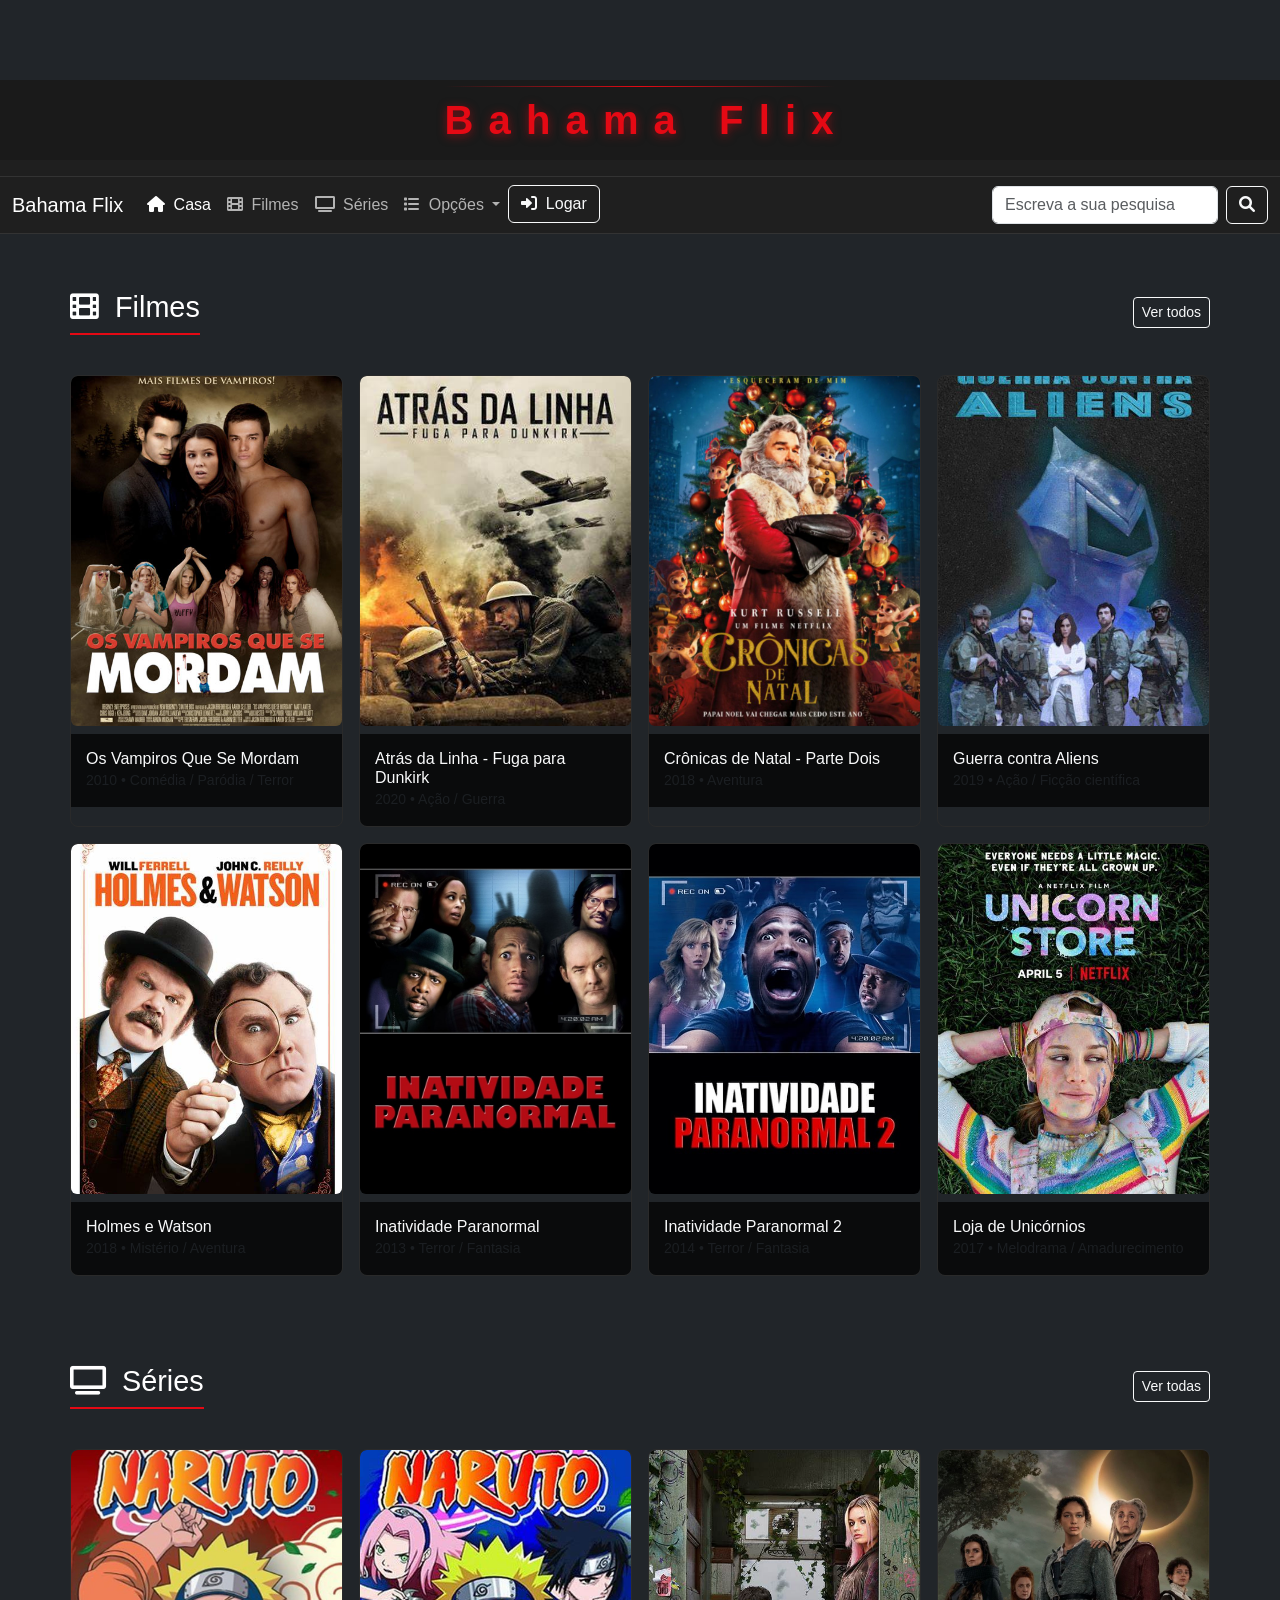
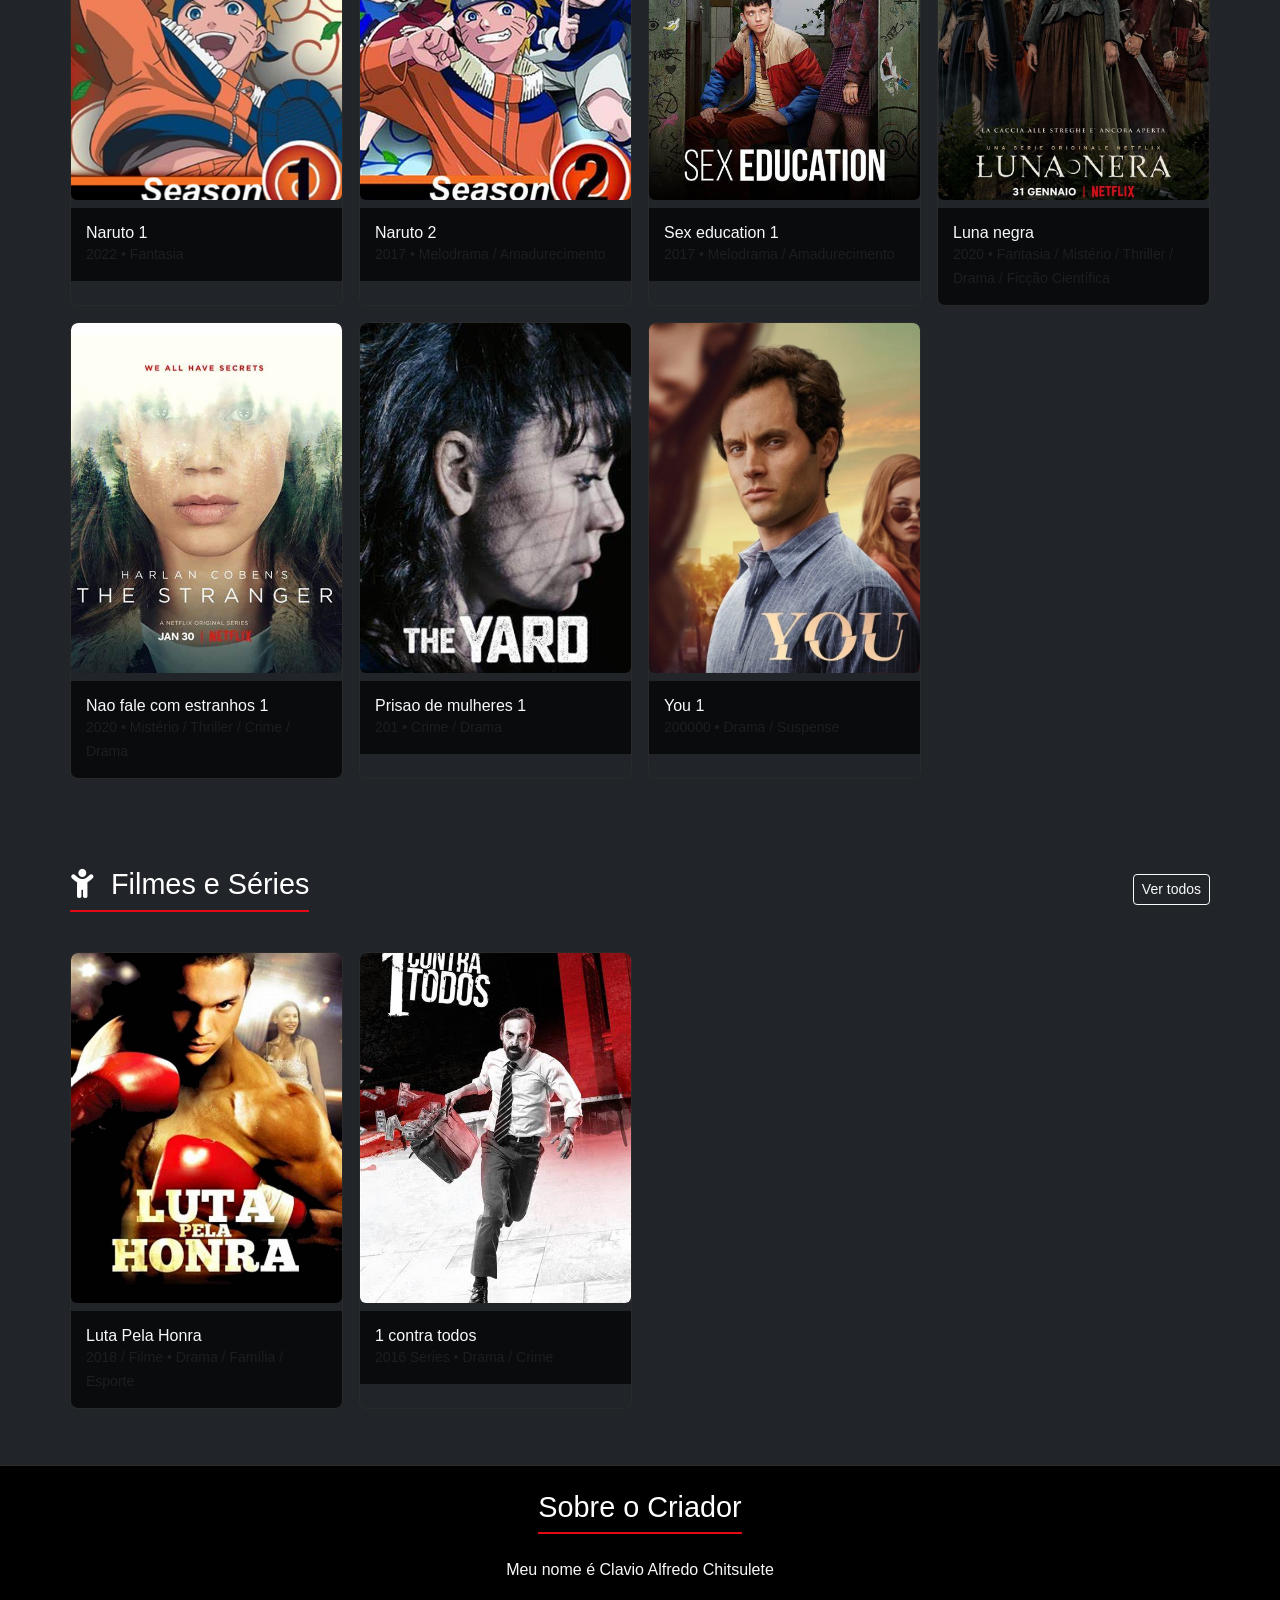
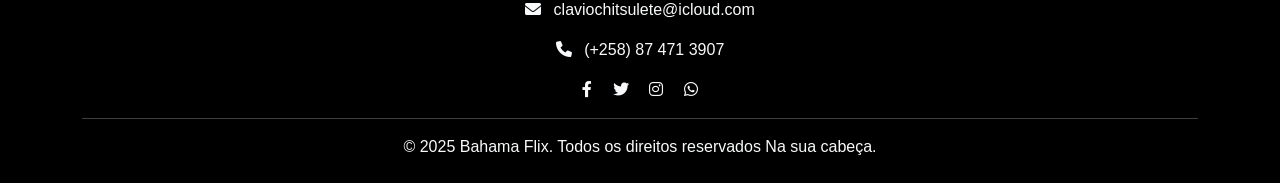
==== index.html @ 39967737 "Add files via upload" ====
<!DOCTYPE html>
<html lang="pt-br">
<head>
    <meta charset="UTF-8">
    <meta name="viewport" content="width=device-width, initial-scale=1.0">
    <meta name="description" content="Bahama Flix - Assista aos melhores filmes e séries">
    
    <!-- Otimização de carregamento -->
    <link rel="preconnect" href="https://cdn.jsdelivr.net">
    <link rel="preconnect" href="https://cdnjs.cloudflare.com">
    
    <link href="https://cdn.jsdelivr.net/npm/bootstrap@5.0.2/dist/css/bootstrap.min.css" rel="stylesheet" integrity="sha384-EVSTQN3/azprG1Anm3QDgpJLIm9Nao0Yz1ztcQTwFspd3yD65VohhpuuCOmLASjC" crossorigin="anonymous">
    <link rel="stylesheet" href="css/style.css">
    <title>Bahama Flix - Filmes e Séries</title>
    <link rel="stylesheet" href="https://cdnjs.cloudflare.com/ajax/libs/font-awesome/6.0.0-beta3/css/all.min.css">
</head>
<body class="bg-dark text-light">

    <header class="header-animated">
        <div class="container-fluid d-flex justify-content-center align-items-center py-3">
            <h1 class="logo-text m-0">
                <span class="logo-part">B</span>
                <span class="logo-part">a</span>
                <span class="logo-part">h</span>
                <span class="logo-part">a</span>
                <span class="logo-part">m</span>
                <span class="logo-part">a</span>
                <span class="logo-space"> </span>
                <span class="logo-part">F</span>
                <span class="logo-part">l</span>
                <span class="logo-part">i</span>
                <span class="logo-part">x</span>
            </h1>
        </div>
        <nav class="navbar navbar-expand-lg navbar-dark bg-secondary">
            <!-- Mantenha -->
        </nav>
    </header>

    <nav class="navbar navbar-expand-lg navbar-dark bg-secondary">
        <div class="container-fluid">
            <a class="navbar-brand" href="#">Bahama Flix</a>
            <button class="navbar-toggler" type="button" data-bs-toggle="collapse" data-bs-target="#navbarScroll" aria-controls="navbarScroll" aria-expanded="false" aria-label="Toggle navigation">
                <span class="navbar-toggler-icon"></span>
            </button>
            <div class="collapse navbar-collapse" id="navbarScroll">
                <ul class="navbar-nav me-auto my-2 my-lg-0 navbar-nav-scroll" style="--bs-scroll-height: 100px;">
                    <li class="nav-item"><a class="nav-link active" aria-current="page" href="#"><i class="fas fa-home me-1"></i> Casa</a></li>
                    <li class="nav-item"><a class="nav-link" href="#filmes"><i class="fas fa-film me-1"></i> Filmes</a></li>
                    <li class="nav-item"><a class="nav-link" href="#series"><i class="fas fa-tv me-1"></i> Séries</a></li>
                    <li class="nav-item dropdown">
                        <a class="nav-link dropdown-toggle" href="#" id="navbarScrollingDropdown" role="button" data-bs-toggle="dropdown" aria-expanded="false">
                            <i class="fas fa-list me-1"></i> Opções
                        </a>
                        <ul class="dropdown-menu dropdown-menu-dark" aria-labelledby="navbarScrollingDropdown">
                            <li><a class="dropdown-item" href="#"><i class="fas fa-laugh me-1"></i> Comédia</a></li>
                            <li><a class="dropdown-item" href="#"><i class="fas fa-fire me-1"></i> Ação</a></li>
                            <li><a class="dropdown-item" href="#desenho1"><i class="fas fa-child me-1"></i> Desenhos</a></li>
                            <li><a class="dropdown-item" href="#"><i class="fas fa-ghost me-1"></i> Terror</a></li>
                            <li><hr class="dropdown-divider"></li>
                            <li><a class="dropdown-item" href="avaliar.html"><i class="fas fa-star me-1"></i> Avaliar o Site</a></li> 
                            <li><a class="dropdown-item" href="Site de Jogos"><i class="fas fa-gamepad me-1"></i> Jogos</a></li>
                        </ul>
                    </li>
                    <li class="nav-item">
                        <button type="button" class="btn btn-outline-light" data-bs-toggle="modal" data-bs-target="#loginModal">
                            <i class="fas fa-sign-in-alt me-1"></i> Logar
                        </button>
                    </li>
                </ul>
                <form class="d-flex">
                    <input class="form-control me-2" type="search" placeholder="Escreva a sua pesquisa" aria-label="search">
                    <button class="btn btn-outline-light" type="submit"><i class="fas fa-search"></i></button>
                </form>
            </div>
        </div>
    </nav>

    <div class="container my-4" id="filmes">
        <div class="d-flex justify-content-between align-items-center mb-3">
            <h2 class="mb-0"><i class="fas fa-film me-2"></i> Filmes</h2>
            <a href="#" class="btn btn-sm btn-outline-light">Ver todos</a>
        </div>
        <div class="row g-3">
            <div class="col-6 col-md-4 col-lg-3">
                <div class="catalog-item h-100">
                    <a href="https://drive.google.com/file/d/1Dnjpj6aLcgU6-w1FFXTiJveDXSDQVtO0/view" class="d-block">
                        <img src="img/Os Vampiros Que Se Mordam.jpg" class="img-fluid rounded" alt="365 Dias 2" loading="lazy">
                        <div class="mt-2">
                            <h6 class="mb-0">Os Vampiros Que Se Mordam</h6>
                            <small class="text-muted">2010 • Comédia / Paródia / Terror</small>
                        </div>
                    </a>
                </div>
            </div>
            
            <div class="col-6 col-md-4 col-lg-3">
                <div class="catalog-item h-100">
                    <a href="https://drive.google.com/file/d/1-mM7KwX2907EehaNX6_bPgNoqVh5VLx4/view" class="d-block">
                        <img src="img/Atrás da Linha - Fuga para Dunkirk.jpg" class="img-fluid rounded" alt="Os Escravos de Satanás" loading="lazy">
                        <div class="mt-2">
                            <h6 class="mb-0">Atrás da Linha - Fuga para Dunkirk</h6>
                            <small class="text-muted">2020 • Ação / Guerra</small>
                        </div>
                    </a>
                </div>
            </div>

            <div class="col-6 col-md-4 col-lg-3">
                <div class="catalog-item h-100">
                    <a href="https://drive.google.com/file/d/1JxD99rMjJplFhi5Mpg5w2dn6_d5WdaPJ/view" class="d-block">
                        <img src="img/Crônicas de Natal - Parte Dois.jpg" class="img-fluid rounded" alt="Os Escravos de Satanás" loading="lazy">
                        <div class="mt-2">
                            <h6 class="mb-0">Crônicas de Natal - Parte Dois</h6>
                            <small class="text-muted">2018 • Aventura</small>
                        </div>
                    </a>
                </div>
            </div>

            <div class="col-6 col-md-4 col-lg-3">
                <div class="catalog-item h-100">
                    <a href="https://drive.google.com/file/d/1_86katFprYoAfZYW-ItYOQTmQ4fuJPR8/view" class="d-block">
                        <img src="img/Guerra contra Aliens.jpg" class="img-fluid rounded" alt="Os Escravos de Satanás" loading="lazy">
                        <div class="mt-2">
                            <h6 class="mb-0">Guerra contra Aliens</h6>
                            <small class="text-muted">2019 • Ação / Ficção científica</small>
                        </div>
                    </a>
                </div>
            </div>

            <div class="col-6 col-md-4 col-lg-3">
                <div class="catalog-item h-100">
                    <a href="https://drive.google.com/file/d/19XDCNlnz26pl6G_AGgVOy1Ap3t8fRF_R/view" class="d-block">
                        <img src="img/Holmes e Watson.jpg" class="img-fluid rounded" alt="Os Escravos de Satanás" loading="lazy">
                        <div class="mt-2">
                            <h6 class="mb-0">Holmes e Watson</h6>
                            <small class="text-muted">2018 • Mistério / Aventura</small>
                        </div>
                    </a>
                </div>
            </div>

            <div class="col-6 col-md-4 col-lg-3">
                <div class="catalog-item h-100">
                    <a href="https://drive.google.com/file/d/1kVrUqtm3_dKhDlRL2p8QPCvM0OaFd52k/view" class="d-block">
                        <img src="img/Inatividade Paranormal.jpg" class="img-fluid rounded" alt="Os Escravos de Satanás" loading="lazy">
                        <div class="mt-2">
                            <h6 class="mb-0">Inatividade Paranormal</h6>
                            <small class="text-muted">2013 • Terror / Fantasia</small>
                        </div>
                    </a>
                </div>
            </div>
            <div class="col-6 col-md-4 col-lg-3">
                <div class="catalog-item h-100">
                    <a href="https://drive.google.com/file/d/1kVrUqtm3_dKhDlRL2p8QPCvM0OaFd52k/view" class="d-block">
                        <img src="img/Inatividade Paranormal 2.jpg" class="img-fluid rounded" alt="Os Escravos de Satanás" loading="lazy">
                        <div class="mt-2">
                            <h6 class="mb-0">Inatividade Paranormal 2</h6>
                            <small class="text-muted">2014 • Terror / Fantasia</small>
                        </div>
                    </a>
                </div>
            </div>
            <div class="col-6 col-md-4 col-lg-3">
                <div class="catalog-item h-100">
                    <a href="https://drive.google.com/file/d/1yy7_2dY0GWHjbho31tWT3n5m9y_Kz1Ek/view" class="d-block">
                        <img src="img/Loja de Unicórnios.jpg" class="img-fluid rounded" alt="Os Escravos de Satanás" loading="lazy">
                        <div class="mt-2">
                            <h6 class="mb-0">Loja de Unicórnios</h6>
                            <small class="text-muted">2017 • Melodrama / Amadurecimento</small>
                        </div>
                    </a>
                </div>
            </div>
            <!-- Adicione os outros filmes seguindo o mesmo padrão -->
            
        </div>
    </div>   

    <div class="container my-4" id="series">
        <div class="d-flex justify-content-between align-items-center mb-3">
            <h2 class="mb-0"><i class="fas fa-tv me-2"></i> Séries</h2>
            <a href="#" class="btn btn-sm btn-outline-light">Ver todas</a>
        </div>
        <div class="row g-3">
            <div class="col-6 col-md-4 col-lg-3">
                <div class="catalog-item h-100">
                    <a href="https://drive.google.com/drive/folders/1t-xpcVR1vrKlcvfaDVMN6OO4S1pHQ--p" class="d-block">
                        <img src="img.SR/Naruto-1.jpg" class="img-fluid rounded" alt="Casa dos Dragões" loading="lazy">
                        <div class="mt-2">
                            <h6 class="mb-0">Naruto 1</h6>
                            <small class="text-muted">2022 • Fantasia</small>
                        </div>
                    </a>
                </div>
            </div>
            <div class="col-6 col-md-4 col-lg-3">
                <div class="catalog-item h-100">
                    <a href="https://drive.google.com/drive/mobile/folders/1NYrWQz2-kFzsbQPDdXCNM5ScLwxzGdQ2" class="d-block">
                        <img src="img.SR/Naruto 2.jpg" class="img-fluid rounded" alt="Os Escravos de Satanás" loading="lazy">
                        <div class="mt-2">
                            <h6 class="mb-0">Naruto 2</h6>
                            <small class="text-muted">2017 • Melodrama / Amadurecimento</small>
                        </div>
                    </a>
                </div>
            </div>
            <div class="col-6 col-md-4 col-lg-3">
                <div class="catalog-item h-100">
                    <a href="https://drive.google.com/drive/folders/1tp-_iAfZq9VOyfAlugjc_0aajMb9TKBf?usp=drive_link" class="d-block">
                        <img src="img.SR/Sex Educatio 1.jpg" class="img-fluid rounded" alt="Os Escravos de Satanás" loading="lazy">
                        <div class="mt-2">
                            <h6 class="mb-0">Sex education 1</h6>
                            <small class="text-muted">2017 • Melodrama / Amadurecimento</small>
                        </div>
                    </a>
                </div>
            </div>
            <div class="col-6 col-md-4 col-lg-3">
                <div class="catalog-item h-100">
                    <a href="https://drive.google.com/drive/folders/1tXWJ2tsI0TlhLp3ra7o0bEqnBRPDTDbB" class="d-block">
                        <img src="img.SR/Luna negra.jpg" class="img-fluid rounded" alt="Os Escravos de Satanás" loading="lazy">
                        <div class="mt-2">
                            <h6 class="mb-0">Luna negra</h6>
                            <small class="text-muted">2020 • Fantasia / Mistério / Thriller / Drama / Ficção Científica</small>
                        </div>
                    </a>
                </div>
            </div>
            <div class="col-6 col-md-4 col-lg-3">
                <div class="catalog-item h-100">
                    <a href="https://drive.google.com/drive/folders/1vlUoR8vFaVeMcmU-jDmvLv9eR8Pcokqq" class="d-block">
                        <img src="img.SR/Nao fale com estranhos.jpg" class="img-fluid rounded" alt="Os Escravos de Satanás" loading="lazy">
                        <div class="mt-2">
                            <h6 class="mb-0">Nao fale com estranhos 1</h6>
                            <small class="text-muted">2020 • Mistério / Thriller / Crime / Drama</small>
                        </div>
                    </a>
                </div>
            </div>
            <div class="col-6 col-md-4 col-lg-3">
                <div class="catalog-item h-100">
                    <a href="https://drive.google.com/drive/folders/1omaEEeamQh4X4Hb40PB8Fsx55qjUOjNk" class="d-block">
                        <img src="img.SR/Prisao de mulheres 1.jpg" class="img-fluid rounded" alt="Os Escravos de Satanás" loading="lazy">
                        <div class="mt-2">
                            <h6 class="mb-0">Prisao de mulheres 1</h6>
                            <small class="text-muted">201 • Crime / Drama</small>
                        </div>
                    </a>
                </div>
            </div>
            <div class="col-6 col-md-4 col-lg-3">
                <div class="catalog-item h-100">
                    <a href="https://drive.google.com/drive/folders/10uI-yew6Rf8SgzXfScbQuCIQHG4AY8Jt" class="d-block">
                        <img src="img.SR/You 1.jpg" class="img-fluid rounded" alt="Os Escravos de Satanás" loading="lazy">
                        <div class="mt-2">
                            <h6 class="mb-0">You 1</h6>
                            <small class="text-muted">200000 • Drama / Suspense</small>
                        </div>
                    </a>
                </div>
            </div>

            <!-- Adicione as outras séries seguindo o mesmo padrão -->
            
        </div>
    </div>

    <div class="container my-4" id="desenho1">
        <div class="d-flex justify-content-between align-items-center mb-3">
            <h2 class="mb-0"><i class="fas fa-child me-2"></i> Filmes e Séries</h2>
            <a href="#" class="btn btn-sm btn-outline-light">Ver todos</a>
        </div>
        <div class="row g-3">
            <div class="col-6 col-md-4 col-lg-3">
                <div class="catalog-item h-100">
                    <a href="https://drive.google.com/file/d/1EISeljssDaGpLnViyrYAC9W4E16DXlSp/view" class="d-block">
                        <img src="img/Luta Pela Honra.jpg" class="img-fluid rounded" alt="Divertida Mente 2" loading="lazy">
                        <div class="mt-2">
                            <h6 class="mb-0">Luta Pela Honra</h6>
                            <small class="text-muted">2018 / Filme • Drama / Família / Esporte</small>
                        </div>
                    </a>
                </div>
            </div>
            <div class="col-6 col-md-4 col-lg-3">
                <div class="catalog-item h-100">
                    <a href="https://drive.google.com/drive/folders/1rpHZUoyDYRWw5EWHGrYNYKaf-0EofqaB" class="d-block">
                        <img src="img.SR/1 contra todos.jpg" class="img-fluid rounded" alt="Os Escravos de Satanás" loading="lazy">
                        <div class="mt-2">
                            <h6 class="mb-0">1 contra todos</h6>
                            <small class="text-muted">2016 Séries • Drama / Crime</small>
                        </div>
                    </a>
                </div>
            </div>
            
            <!-- Adicione outros itens seguindo o mesmo padrão -->
            
        </div>
    </div>

    <!-- Modal de Login -->
    <div class="modal fade" id="loginModal" tabindex="-1" aria-labelledby="loginModalLabel" aria-hidden="true">
        <div class="modal-dialog">
            <div class="modal-content bg-dark text-light">
                <div class="modal-header border-secondary">
                    <h5 class="modal-title" id="loginModalLabel"><i class="fas fa-sign-in-alt me-2"></i> Login</h5>
                    <button type="button" class="btn-close btn-close-white" data-bs-dismiss="modal" aria-label="Close"></button>
                </div>
                <div class="modal-body">
                    <form>
                        <div class="mb-3">
                            <label for="username" class="form-label">Usuário</label>
                            <input type="text" class="form-control bg-secondary text-light" id="username" placeholder="Digite seu usuário" required>
                        </div>
                        <div class="mb-3">
                            <label for="password" class="form-label">Senha</label>
                            <input type="password" class="form-control bg-secondary text-light" id="password" placeholder="Digite sua senha" required>
                        </div>
                        <button type="submit" class="btn btn-primary w-100">Logar</button>
                    </form>
                </div>
            </div>
        </div>
    </div>

    <footer class="text-center py-4 bg-black mt-4">
        <div class="container">
            <h2>Sobre o Criador</h2>
            <p>Meu nome é Clavio Alfredo Chitsulete</p>
            <p><i class="fas fa-envelope me-2"></i> claviochitsulete@icloud.com</p>
            <p><i class="fas fa-phone me-2"></i> (+258) 87 471 3907</p>
            <div class="social-links mt-3">
                <a href="https://www.facebook.com/ranilde.paulo?mibextid=LQQJ4d" class="text-light me-3" target="_blank"><i class="fab fa-facebook-f"></i></a>
                <a href="https://twitter.com/seuperfil" class="text-light me-3" target="_blank"><i class="fab fa-twitter"></i></a>
                <a href="https://www.instagram.com/claviochitsulete?igsh=N2hvOWE0aWQyanht&utm_source=qr" class="text-light me-3" target="_blank"><i class="fab fa-instagram"></i></a>
                <a href="https://wa.me/258847044630" class="text-light" target="_blank"><i class="fab fa-whatsapp"></i></a>
            </div>
            <hr class="my-3 bg-secondary">
            <p class="mb-0">&copy; 2025 Bahama Flix. Todos os direitos reservados Na sua cabeça.</p>
        </div>
    </footer>

    <script src="https://cdn.jsdelivr.net/npm/bootstrap@5.0.2/dist/js/bootstrap.bundle.min.js" integrity="sha384-MrcW6ZMFYlzcLA8Nl+NtUVF0sA7MsXsP1UyJoMp4YLEuNSfAP+JcXn/tWtIaxVXM" crossorigin="anonymous"></script>
</body>
</html>
---- css/style.css ----
/* ===== RESET E CONFIGURAÇÕES GERAIS ===== */
* {
  margin: 0;
  padding: 0;
  box-sizing: border-box;
}

body {
  font-family: 'Arial', sans-serif;
  background-color: #121212;
  color: #fff;
  padding-top: 80px;
}

/* Estilo do header */
.header-animated {
  background-color: #1a1a1a;
  position: relative;
  overflow: hidden;
}

.logo-text {
  font-size: 2.5rem;
  font-weight: 700;
  color: #e50914;
  text-shadow: 0 2px 10px rgba(229, 9, 20, 0.5);
  letter-spacing: 2px;
  position: relative;
}

/* Efeito de animação nas letras */
.logo-part {
  display: inline-block;
  position: relative;
  animation: bounce 0.8s ease infinite alternate;
}

/* Delay diferente para cada letra */
.logo-part:nth-child(1) { animation-delay: 0.1s; }
.logo-part:nth-child(2) { animation-delay: 0.2s; }
.logo-part:nth-child(3) { animation-delay: 0.3s; }
.logo-part:nth-child(4) { animation-delay: 0.4s; }
.logo-part:nth-child(5) { animation-delay: 0.5s; }
.logo-part:nth-child(6) { animation-delay: 0.6s; }
.logo-part:nth-child(8) { animation-delay: 0.1s; }
.logo-part:nth-child(9) { animation-delay: 0.2s; }
.logo-part:nth-child(10) { animation-delay: 0.3s; }
.logo-part:nth-child(11) { animation-delay: 0.4s; }

.logo-space {
  display: inline-block;
  width: 15px;
}

/* Animação de bounce */
@keyframes bounce {
  0% { transform: translateY(0); }
  100% { transform: translateY(-10px); }
}

/* Efeito de brilho sutil */
.logo-text::after {
  content: '';
  position: absolute;
  top: -10px;
  left: 0;
  right: 0;
  height: 1px;
  background: linear-gradient(90deg, transparent, #e50914, transparent);
  animation: shine 3s ease-in-out infinite;
}

@keyframes shine {
  0% { opacity: 0.3; width: 0; }
  50% { opacity: 0.8; width: 100%; }
  100% { opacity: 0.3; width: 0; right: 0; left: auto; }
}

/* Adicione delays para cada letra conforme necessário */

/* ===== NAVEGAÇÃO ===== */
.navbar-dark.bg-secondary {
  background-color: #1f1f1f !important;
  border-bottom: 1px solid #333;
}

.nav-link {
  color: #b3b3b3 !important;
  transition: all 0.3s ease;
}

.nav-link:hover, .nav-link.active {
  color: #fff !important;
}

.nav-link i {
  margin-right: 0.5rem;
}

.dropdown-menu-dark {
  background-color: #252525 !important;
  border: 1px solid #333;
}

.dropdown-item {
  color: #b3b3b3 !important;
  transition: all 0.3s ease;
}

.dropdown-item:hover {
  background-color: #333 !important;
  color: #fff !important;
}

/* ===== CATÁLOGO DE FILMES ===== */
.container.my-4 {
  padding: 2rem 0;
}

h2 {
  color: #fff;
  font-size: 1.8rem;
  margin-bottom: 1.5rem;
  padding-bottom: 0.5rem;
  border-bottom: 2px solid #e50914;
  display: inline-block;
}

.row.g-3 {
  margin-top: 1.5rem;
}

/* ESTILOS PARA ITENS CLICÁVEIS */
.catalog-item {
  position: relative;
  overflow: hidden;
  border-radius: 8px;
  transition: all 0.3s ease;
  height: 100%;
  border: 1px solid #2a2a2a;
}

.catalog-item a {
  display: block;
  height: 100%;
  text-decoration: none;
  color: inherit;
}

.catalog-item img {
  width: 100%;
  height: 350px;
  object-fit: cover;
  border-radius: 8px 8px 0 0;
  transition: all 0.3s ease;
}

.catalog-item .mt-2 {
  padding: 15px;
  background: rgba(0, 0, 0, 0.7);
}

/* EFEITOS DE HOVER */
.catalog-item:hover {
  transform: translateY(-5px);
  box-shadow: 0 10px 20px rgba(0, 0, 0, 0.3);
  border-color: #e50914;
}

.catalog-item:hover img {
  transform: scale(1.05);
}

/* ===== MODAL DE LOGIN ===== */
.modal-content.bg-dark {
  background-color: #1a1a1a !important;
  border: 1px solid #333;
}

.modal-header {
  border-bottom: 1px solid #333;
}

.btn-close-white {
  filter: invert(1);
}

/* ===== RODAPÉ ===== */
footer {
  background-color: #0d0d0d;
  border-top: 1px solid #2a2a2a;
}

.social-links a {
  color: #b3b3b3;
  transition: all 0.3s ease;
}

.social-links a:hover {
  color: #e50914;
  transform: translateY(-3px);
}

/* ===== RESPONSIVIDADE ===== */
@media (max-width: 768px) {
  .logo-text {
      font-size: 1.8rem;
  }
  
  .catalog-item img {
      height: 300px;
  }
}

@media (max-width: 576px) {
  .logo-text {
      font-size: 1.5rem;
  }
  
  body {
      padding-top: 70px;
  }
}
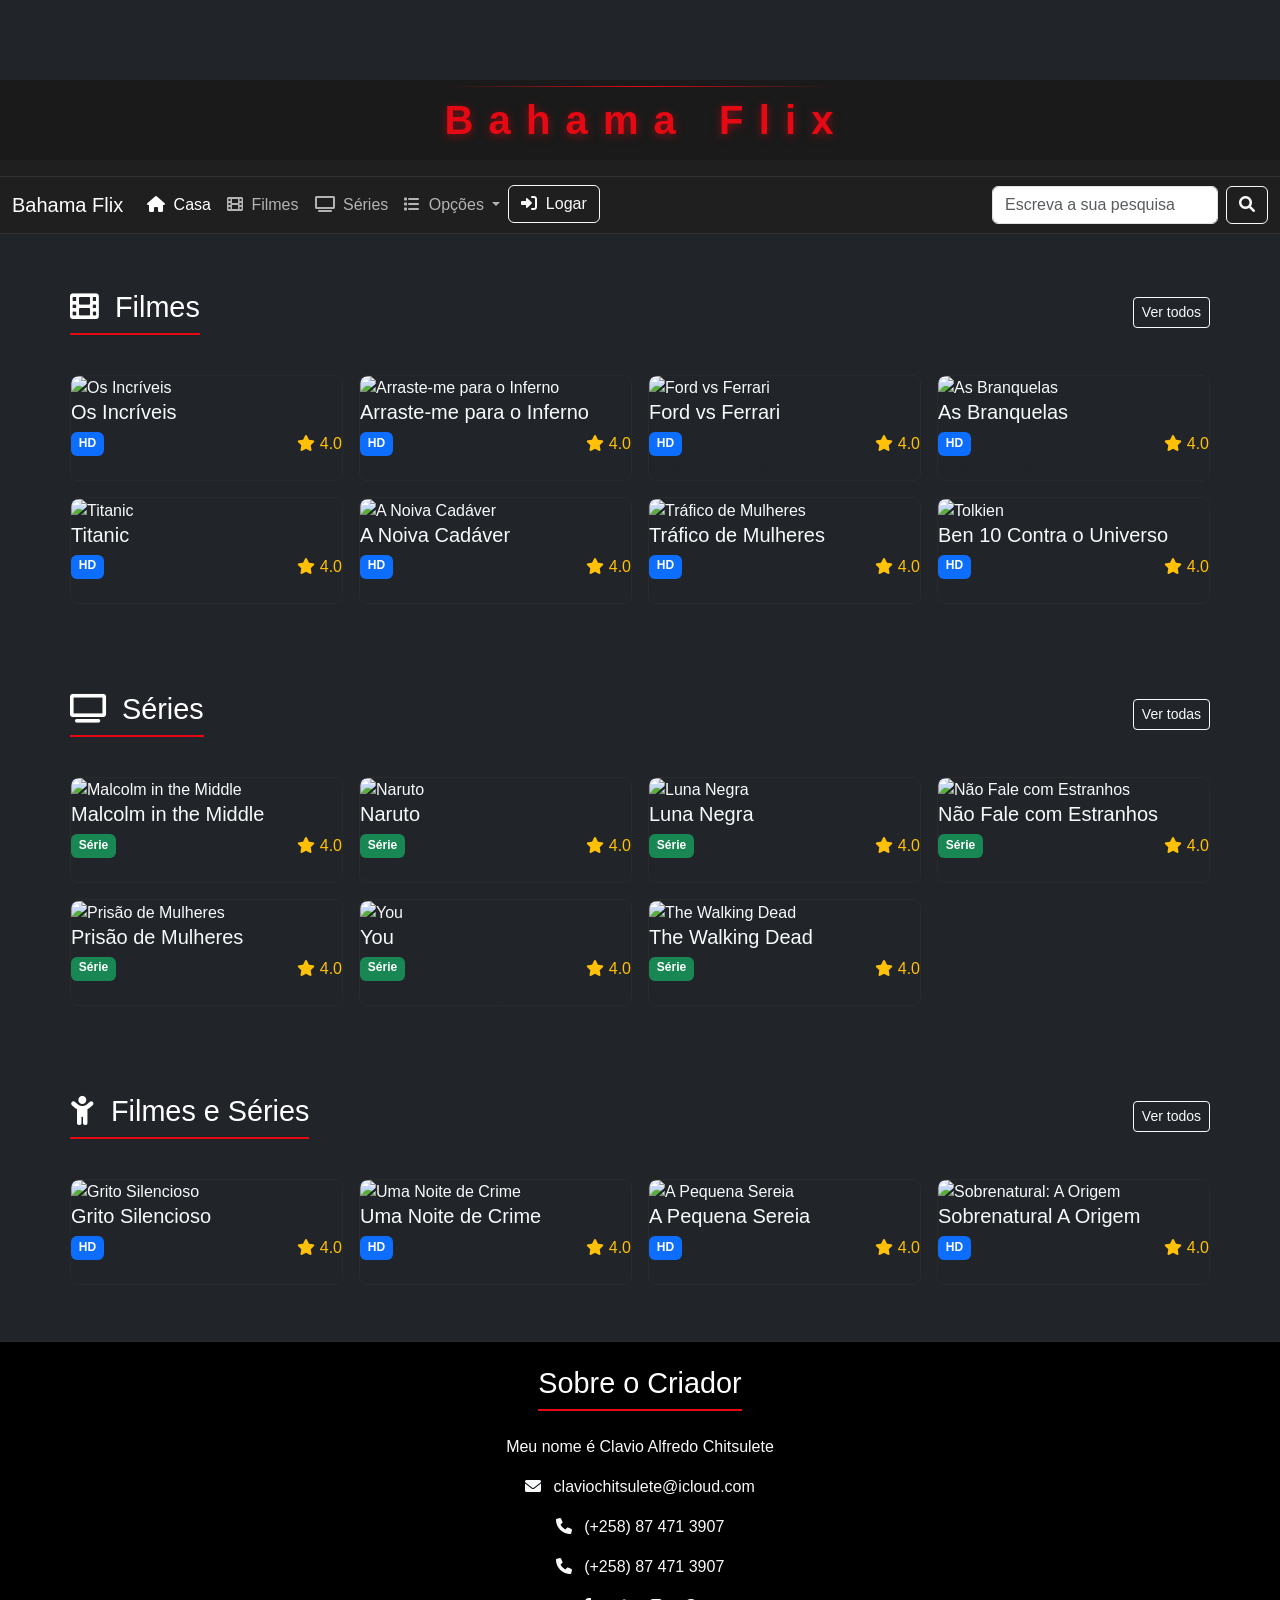
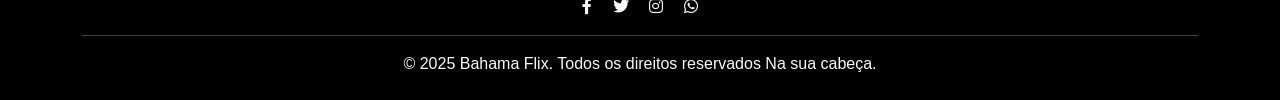
==== commit 084ab58e: "Update index.html Alterar os filmes e series" ====
--- a/index.html
+++ b/index.html
@@ -4,11 +4,9 @@
     <meta charset="UTF-8">
     <meta name="viewport" content="width=device-width, initial-scale=1.0">
     <meta name="description" content="Bahama Flix - Assista aos melhores filmes e séries">
-    
-    <!-- Otimização de carregamento -->
+    <!-- Header Animado -->
     <link rel="preconnect" href="https://cdn.jsdelivr.net">
     <link rel="preconnect" href="https://cdnjs.cloudflare.com">
-    
     <link href="https://cdn.jsdelivr.net/npm/bootstrap@5.0.2/dist/css/bootstrap.min.css" rel="stylesheet" integrity="sha384-EVSTQN3/azprG1Anm3QDgpJLIm9Nao0Yz1ztcQTwFspd3yD65VohhpuuCOmLASjC" crossorigin="anonymous">
     <link rel="stylesheet" href="css/style.css">
     <title>Bahama Flix - Filmes e Séries</title>
@@ -84,97 +82,131 @@
         <div class="row g-3">
             <div class="col-6 col-md-4 col-lg-3">
                 <div class="catalog-item h-100">
-                    <a href="https://drive.google.com/file/d/1Dnjpj6aLcgU6-w1FFXTiJveDXSDQVtO0/view" class="d-block">
-                        <img src="img/Os Vampiros Que Se Mordam.jpg" class="img-fluid rounded" alt="365 Dias 2" loading="lazy">
-                        <div class="mt-2">
-                            <h6 class="mb-0">Os Vampiros Que Se Mordam</h6>
-                            <small class="text-muted">2010 • Comédia / Paródia / Terror</small>
-                        </div>
-                    </a>
-                </div>
-            </div>
-            
-            <div class="col-6 col-md-4 col-lg-3">
-                <div class="catalog-item h-100">
-                    <a href="https://drive.google.com/file/d/1-mM7KwX2907EehaNX6_bPgNoqVh5VLx4/view" class="d-block">
-                        <img src="img/Atrás da Linha - Fuga para Dunkirk.jpg" class="img-fluid rounded" alt="Os Escravos de Satanás" loading="lazy">
-                        <div class="mt-2">
-                            <h6 class="mb-0">Atrás da Linha - Fuga para Dunkirk</h6>
-                            <small class="text-muted">2020 • Ação / Guerra</small>
-                        </div>
-                    </a>
-                </div>
-            </div>
-
-            <div class="col-6 col-md-4 col-lg-3">
-                <div class="catalog-item h-100">
-                    <a href="https://drive.google.com/file/d/1JxD99rMjJplFhi5Mpg5w2dn6_d5WdaPJ/view" class="d-block">
-                        <img src="img/Crônicas de Natal - Parte Dois.jpg" class="img-fluid rounded" alt="Os Escravos de Satanás" loading="lazy">
-                        <div class="mt-2">
-                            <h6 class="mb-0">Crônicas de Natal - Parte Dois</h6>
-                            <small class="text-muted">2018 • Aventura</small>
-                        </div>
-                    </a>
-                </div>
-            </div>
-
-            <div class="col-6 col-md-4 col-lg-3">
-                <div class="catalog-item h-100">
-                    <a href="https://drive.google.com/file/d/1_86katFprYoAfZYW-ItYOQTmQ4fuJPR8/view" class="d-block">
-                        <img src="img/Guerra contra Aliens.jpg" class="img-fluid rounded" alt="Os Escravos de Satanás" loading="lazy">
-                        <div class="mt-2">
-                            <h6 class="mb-0">Guerra contra Aliens</h6>
-                            <small class="text-muted">2019 • Ação / Ficção científica</small>
-                        </div>
-                    </a>
-                </div>
-            </div>
-
-            <div class="col-6 col-md-4 col-lg-3">
-                <div class="catalog-item h-100">
-                    <a href="https://drive.google.com/file/d/19XDCNlnz26pl6G_AGgVOy1Ap3t8fRF_R/view" class="d-block">
-                        <img src="img/Holmes e Watson.jpg" class="img-fluid rounded" alt="Os Escravos de Satanás" loading="lazy">
-                        <div class="mt-2">
-                            <h6 class="mb-0">Holmes e Watson</h6>
-                            <small class="text-muted">2018 • Mistério / Aventura</small>
-                        </div>
-                    </a>
-                </div>
-            </div>
-
-            <div class="col-6 col-md-4 col-lg-3">
-                <div class="catalog-item h-100">
-                    <a href="https://drive.google.com/file/d/1kVrUqtm3_dKhDlRL2p8QPCvM0OaFd52k/view" class="d-block">
-                        <img src="img/Inatividade Paranormal.jpg" class="img-fluid rounded" alt="Os Escravos de Satanás" loading="lazy">
-                        <div class="mt-2">
-                            <h6 class="mb-0">Inatividade Paranormal</h6>
-                            <small class="text-muted">2013 • Terror / Fantasia</small>
-                        </div>
-                    </a>
-                </div>
-            </div>
-            <div class="col-6 col-md-4 col-lg-3">
-                <div class="catalog-item h-100">
-                    <a href="https://drive.google.com/file/d/1kVrUqtm3_dKhDlRL2p8QPCvM0OaFd52k/view" class="d-block">
-                        <img src="img/Inatividade Paranormal 2.jpg" class="img-fluid rounded" alt="Os Escravos de Satanás" loading="lazy">
-                        <div class="mt-2">
-                            <h6 class="mb-0">Inatividade Paranormal 2</h6>
-                            <small class="text-muted">2014 • Terror / Fantasia</small>
-                        </div>
-                    </a>
-                </div>
-            </div>
-            <div class="col-6 col-md-4 col-lg-3">
-                <div class="catalog-item h-100">
-                    <a href="https://drive.google.com/file/d/1yy7_2dY0GWHjbho31tWT3n5m9y_Kz1Ek/view" class="d-block">
-                        <img src="img/Loja de Unicórnios.jpg" class="img-fluid rounded" alt="Os Escravos de Satanás" loading="lazy">
-                        <div class="mt-2">
-                            <h6 class="mb-0">Loja de Unicórnios</h6>
-                            <small class="text-muted">2017 • Melodrama / Amadurecimento</small>
-                        </div>
-                    </a>
-                </div>
-            </div>
+                    <a href="https://drive.google.com/file/d/13NKsZNAE_IECSMpYK_fU8X9D2wwaP36X/view" class="d-block">
+                        <img src="FT.F/Os Incríveis.jpg" class="img-fluid" alt="Os Incríveis" loading="lazy">
+                        <div class="info-box">
+                            <h5>Os Incríveis</h5>
+                            <div class="d-flex justify-content-between">
+                                <span class="badge bg-primary">HD</span>
+                                <span class="text-warning"><i class="fas fa-star"></i> 4.0</span>
+                            </div>
+                            <small class="text-muted">2004 • Animação</small>
+                        </div>
+                    </a>
+                </div>
+            </div>
+            
+            <div class="col-6 col-md-4 col-lg-3">
+                <div class="catalog-item h-100">
+                    <a href="https://drive.google.com/file/d/12Ahs_1HWZXiP9tcvLKH9uebWdzKOOxNe/view" class="d-block">
+                        <img src="FT.F/Arraste-me para o Inferno.jpg" class="img-fluid" alt="Arraste-me para o Inferno" loading="lazy">
+                        <div class="info-box">
+                            <h5>Arraste-me para o Inferno</h5>
+                            <div class="d-flex justify-content-between">
+                                <span class="badge bg-primary">HD</span>
+                                <span class="text-warning"><i class="fas fa-star"></i> 4.0</span>
+                            </div>
+                            <small class="text-muted">2009 • Terror</small>
+                        </div>
+                    </a>
+                </div>
+            </div>
+
+            <div class="col-6 col-md-4 col-lg-3">
+                <div class="catalog-item h-100">
+                    <a href="https://drive.google.com/file/d/1gLNoxTlogIWtC05iNF9z-tczf3Udmr6e/view" class="d-block">
+                        <img src="FT.F/Ford vs Ferrari.jpg" class="img-fluid" alt="Ford vs Ferrari" loading="lazy">
+                        <div class="info-box">
+                            <h5>Ford vs Ferrari</h5>
+                            <div class="d-flex justify-content-between">
+                                <span class="badge bg-primary">HD</span>
+                                <span class="text-warning"><i class="fas fa-star"></i> 4.0</span>
+                            </div>
+                            <small class="text-muted">2019 • Ação/Drama</small>
+                        </div>
+                    </a>
+                </div>
+            </div>
+
+            <div class="col-6 col-md-4 col-lg-3">
+                <div class="catalog-item h-100">
+                    <a href="https://drive.google.com/file/d/1QxqfeBpl2VVG5X1uFjz8_nkemLF7BjTn/view" class="d-block">
+                        <img src="FT.F/As Branquelas.jpg" class="img-fluid" alt="As Branquelas" loading="lazy">
+                        <div class="info-box">
+                            <h5>As Branquelas</h5>
+                            <div class="d-flex justify-content-between">
+                                <span class="badge bg-primary">HD</span>
+                                <span class="text-warning"><i class="fas fa-star"></i> 4.0</span>
+                            </div>
+                            <small class="text-muted">2004 • Comédia</small>
+                        </div>
+                    </a>
+                </div>
+            </div>
+
+            <div class="col-6 col-md-4 col-lg-3">
+                <div class="catalog-item h-100">
+                    <a href="https://drive.google.com/file/d/1feS3dUlH4f0AqMV5hOOO5GOIRVujchTo/view" class="d-block">
+                        <img src="FT.F/Titanic.jpg" class="img-fluid" alt="Titanic" loading="lazy">
+                        <div class="info-box">
+                            <h5>Titanic</h5>
+                            <div class="d-flex justify-content-between">
+                                <span class="badge bg-primary">HD</span>
+                                <span class="text-warning"><i class="fas fa-star"></i> 4.0</span>
+                            </div>
+                            <small class="text-muted">1997 • Drama/Romance</small>
+                        </div>
+                    </a>
+                </div>
+            </div>
+
+            <div class="col-6 col-md-4 col-lg-3">
+                <div class="catalog-item h-100">
+                    <a href="https://drive.google.com/file/d/1aLsS3i4MHxV3jvkCgLr2bHDB03RRYoFC/view" class="d-block">
+                        <img src="FT.F/A Noiva Cadáver.jpg" class="img-fluid" alt="A Noiva Cadáver" loading="lazy">
+                        <div class="info-box">
+                            <h5>A Noiva Cadáver</h5>
+                            <div class="d-flex justify-content-between">
+                                <span class="badge bg-primary">HD</span>
+                                <span class="text-warning"><i class="fas fa-star"></i> 4.0</span>
+                            </div>
+                            <small class="text-muted">2005 • Animação/Fantasia</small>
+                        </div>
+                    </a>
+                </div>
+            </div>
+            
+            <div class="col-6 col-md-4 col-lg-3">
+                <div class="catalog-item h-100">
+                    <a href="https://drive.google.com/file/d/1v2QM61w6TrcTiVQpArKp1HQeQHrIGeTD/view" class="d-block">
+                        <img src="FT.F/Tráfico de Mulheres.jpg" class="img-fluid" alt="Tráfico de Mulheres" loading="lazy">
+                        <div class="info-box">
+                            <h5>Tráfico de Mulheres</h5>
+                            <div class="d-flex justify-content-between">
+                                <span class="badge bg-primary">HD</span>
+                                <span class="text-warning"><i class="fas fa-star"></i> 4.0</span>
+                            </div>
+                            <small class="text-muted"> • Drama/Suspense</small>
+                        </div>
+                    </a>
+                </div>
+            </div>
+
+   <div class="col-6 col-md-4 col-lg-3">
+    <div class="catalog-item h-100">
+        <a href="https://drive.google.com/file/d/1-HiLfbxG1StS8MPkqXDUYeUSCBOgUeW0/view" class="d-block">
+            <img src="FT.F/Ben 10 Contra o Universo - O Filme.jpg" class="img-fluid" alt="Tolkien" loading="lazy">
+            <div class="info-box">
+                <h5>Ben 10 Contra o Universo</h5>
+                <div class="d-flex justify-content-between">
+                    <span class="badge bg-primary">HD</span>
+                    <span class="text-warning"><i class="fas fa-star"></i> 4.0</span>
+                </div>
+                <small class="text-muted">2019 • Biografia/Drama</small>
+            </div>
+        </a>
+    </div>
+</div>
             <!-- Adicione os outros filmes seguindo o mesmo padrão -->
             
         </div>
@@ -188,81 +220,115 @@
         <div class="row g-3">
             <div class="col-6 col-md-4 col-lg-3">
                 <div class="catalog-item h-100">
-                    <a href="https://drive.google.com/drive/folders/1t-xpcVR1vrKlcvfaDVMN6OO4S1pHQ--p" class="d-block">
-                        <img src="img.SR/Naruto-1.jpg" class="img-fluid rounded" alt="Casa dos Dragões" loading="lazy">
-                        <div class="mt-2">
-                            <h6 class="mb-0">Naruto 1</h6>
-                            <small class="text-muted">2022 • Fantasia</small>
-                        </div>
-                    </a>
-                </div>
-            </div>
-            <div class="col-6 col-md-4 col-lg-3">
-                <div class="catalog-item h-100">
-                    <a href="https://drive.google.com/drive/mobile/folders/1NYrWQz2-kFzsbQPDdXCNM5ScLwxzGdQ2" class="d-block">
-                        <img src="img.SR/Naruto 2.jpg" class="img-fluid rounded" alt="Os Escravos de Satanás" loading="lazy">
-                        <div class="mt-2">
-                            <h6 class="mb-0">Naruto 2</h6>
-                            <small class="text-muted">2017 • Melodrama / Amadurecimento</small>
-                        </div>
-                    </a>
-                </div>
-            </div>
-            <div class="col-6 col-md-4 col-lg-3">
-                <div class="catalog-item h-100">
-                    <a href="https://drive.google.com/drive/folders/1tp-_iAfZq9VOyfAlugjc_0aajMb9TKBf?usp=drive_link" class="d-block">
-                        <img src="img.SR/Sex Educatio 1.jpg" class="img-fluid rounded" alt="Os Escravos de Satanás" loading="lazy">
-                        <div class="mt-2">
-                            <h6 class="mb-0">Sex education 1</h6>
-                            <small class="text-muted">2017 • Melodrama / Amadurecimento</small>
-                        </div>
-                    </a>
-                </div>
-            </div>
-            <div class="col-6 col-md-4 col-lg-3">
-                <div class="catalog-item h-100">
-                    <a href="https://drive.google.com/drive/folders/1tXWJ2tsI0TlhLp3ra7o0bEqnBRPDTDbB" class="d-block">
-                        <img src="img.SR/Luna negra.jpg" class="img-fluid rounded" alt="Os Escravos de Satanás" loading="lazy">
-                        <div class="mt-2">
-                            <h6 class="mb-0">Luna negra</h6>
-                            <small class="text-muted">2020 • Fantasia / Mistério / Thriller / Drama / Ficção Científica</small>
-                        </div>
-                    </a>
-                </div>
-            </div>
-            <div class="col-6 col-md-4 col-lg-3">
-                <div class="catalog-item h-100">
-                    <a href="https://drive.google.com/drive/folders/1vlUoR8vFaVeMcmU-jDmvLv9eR8Pcokqq" class="d-block">
-                        <img src="img.SR/Nao fale com estranhos.jpg" class="img-fluid rounded" alt="Os Escravos de Satanás" loading="lazy">
-                        <div class="mt-2">
-                            <h6 class="mb-0">Nao fale com estranhos 1</h6>
-                            <small class="text-muted">2020 • Mistério / Thriller / Crime / Drama</small>
-                        </div>
-                    </a>
-                </div>
-            </div>
-            <div class="col-6 col-md-4 col-lg-3">
-                <div class="catalog-item h-100">
-                    <a href="https://drive.google.com/drive/folders/1omaEEeamQh4X4Hb40PB8Fsx55qjUOjNk" class="d-block">
-                        <img src="img.SR/Prisao de mulheres 1.jpg" class="img-fluid rounded" alt="Os Escravos de Satanás" loading="lazy">
-                        <div class="mt-2">
-                            <h6 class="mb-0">Prisao de mulheres 1</h6>
-                            <small class="text-muted">201 • Crime / Drama</small>
-                        </div>
-                    </a>
-                </div>
-            </div>
-            <div class="col-6 col-md-4 col-lg-3">
-                <div class="catalog-item h-100">
-                    <a href="https://drive.google.com/drive/folders/10uI-yew6Rf8SgzXfScbQuCIQHG4AY8Jt" class="d-block">
-                        <img src="img.SR/You 1.jpg" class="img-fluid rounded" alt="Os Escravos de Satanás" loading="lazy">
-                        <div class="mt-2">
-                            <h6 class="mb-0">You 1</h6>
-                            <small class="text-muted">200000 • Drama / Suspense</small>
-                        </div>
-                    </a>
-                </div>
-            </div>
+                    <a href="https://drive.google.com/drive/folders/10JyYiTuD4z28SogZNIX2anzLCPH8URXT" class="d-block">
+                        <img src="FT.F/Malcominmidles.jpg" class="img-fluid" alt="Malcolm in the Middle" loading="lazy">
+                        <div class="info-box">
+                            <h5>Malcolm in the Middle</h5>
+                            <div class="d-flex justify-content-between">
+                                <span class="badge bg-success">Série</span>
+                                <span class="text-warning"><i class="fas fa-star"></i> 4.0</span>
+                            </div>
+                            <small class="text-muted">2000-2006 • Comédia • 3 Temporadas</small>
+                        </div>
+                    </a>
+                </div>
+            </div>
+
+            <div class="col-6 col-md-4 col-lg-3">
+    <div class="catalog-item h-100">
+        <a href="https://drive.google.com/drive/folders/1t-xpcVR1vrKlcvfaDVMN6OO4S1pHQ--p" class="d-block">
+            <img src="FT.F/Naruto-1.jpg" class="img-fluid" alt="Naruto" loading="lazy">
+            <div class="info-box">
+                <h5>Naruto</h5>
+                <div class="d-flex justify-content-between">
+                    <span class="badge bg-success">Série</span>
+                    <span class="text-warning"><i class="fas fa-star"></i> 4.0</span>
+                </div>
+                <small class="text-muted">2002-2007 • Anime • 1 Temporada</small>
+            </div>
+        </a>
+    </div>
+</div>
+
+<div class="col-6 col-md-4 col-lg-3">
+    <div class="catalog-item h-100">
+        <a href="https://drive.google.com/drive/folders/1tXWJ2tsI0TlhLp3ra7o0bEqnBRPDTDbB" class="d-block">
+            <img src="FT.F/Luna negra.jpg" class="img-fluid" alt="Luna Negra" loading="lazy">
+            <div class="info-box">
+                <h5>Luna Negra</h5>
+                <div class="d-flex justify-content-between">
+                    <span class="badge bg-success">Série</span>
+                    <span class="text-warning"><i class="fas fa-star"></i> 4.0</span>
+                </div>
+                <small class="text-muted">2020 • Drama • 1 Temporada</small>
+            </div>
+        </a>
+    </div>
+</div>
+
+<div class="col-6 col-md-4 col-lg-3">
+    <div class="catalog-item h-100">
+        <a href="https://drive.google.com/drive/folders/1vlUoR8vFaVeMcmU-jDmvLv9eR8Pcokqq" class="d-block">
+            <img src="FT.F/Nao fale com estranhos.jpg" class="img-fluid" alt="Não Fale com Estranhos" loading="lazy">
+            <div class="info-box">
+                <h5>Não Fale com Estranhos</h5>
+                <div class="d-flex justify-content-between">
+                    <span class="badge bg-success">Série</span>
+                    <span class="text-warning"><i class="fas fa-star"></i> 4.0</span>
+                </div>
+                <small class="text-muted">2021 • Suspense • 1 Temporada</small>
+            </div>
+        </a>
+    </div>
+</div>
+
+<div class="col-6 col-md-4 col-lg-3">
+    <div class="catalog-item h-100">
+        <a href="https://drive.google.com/drive/folders/1omaEEeamQh4X4Hb40PB8Fsx55qjUOjNk" class="d-block">
+            <img src="FT.F/Prisao de mulheres 1.jpg" class="img-fluid" alt="Prisão de Mulheres" loading="lazy">
+            <div class="info-box">
+                <h5>Prisão de Mulheres</h5>
+                <div class="d-flex justify-content-between">
+                    <span class="badge bg-success">Série</span>
+                    <span class="text-warning"><i class="fas fa-star"></i> 4.0</span>
+                </div>
+                <small class="text-muted">2022 • Drama • 1 Temporada</small>
+            </div>
+        </a>
+    </div>
+</div>
+
+<div class="col-6 col-md-4 col-lg-3">
+    <div class="catalog-item h-100">
+        <a href="https://drive.google.com/drive/folders/10uI-yew6Rf8SgzXfScbQuCIQHG4AY8Jt" class="d-block">
+            <img src="FT.F/You 1.jpg" class="img-fluid" alt="You" loading="lazy">
+            <div class="info-box">
+                <h5>You</h5>
+                <div class="d-flex justify-content-between">
+                    <span class="badge bg-success">Série</span>
+                    <span class="text-warning"><i class="fas fa-star"></i> 4.0</span>
+                </div>
+                <small class="text-muted">2018 • Thriller • 1 Temporada</small>
+            </div>
+        </a>
+    </div>
+</div>
+
+<div class="col-6 col-md-4 col-lg-3">
+    <div class="catalog-item h-100">
+        <a href="https://drive.google.com/drive/folders/1n5Eh2oskKa9QxCciXA86ck6C_3veVbTn" class="d-block">
+            <img src="FT.F/The Walkin Dead.jpg" class="img-fluid" alt="The Walking Dead" loading="lazy">
+            <div class="info-box">
+                <h5>The Walking Dead</h5>
+                <div class="d-flex justify-content-between">
+                    <span class="badge bg-success">Série</span>
+                    <span class="text-warning"><i class="fas fa-star"></i> 4.0</span>
+                </div>
+                <small class="text-muted">2010-2017 • Terror/Drama • 7 Temporadas</small>
+            </div>
+        </a>
+    </div>
+</div>
 
             <!-- Adicione as outras séries seguindo o mesmo padrão -->
             
@@ -277,26 +343,67 @@
         <div class="row g-3">
             <div class="col-6 col-md-4 col-lg-3">
                 <div class="catalog-item h-100">
-                    <a href="https://drive.google.com/file/d/1EISeljssDaGpLnViyrYAC9W4E16DXlSp/view" class="d-block">
-                        <img src="img/Luta Pela Honra.jpg" class="img-fluid rounded" alt="Divertida Mente 2" loading="lazy">
-                        <div class="mt-2">
-                            <h6 class="mb-0">Luta Pela Honra</h6>
-                            <small class="text-muted">2018 / Filme • Drama / Família / Esporte</small>
-                        </div>
-                    </a>
-                </div>
-            </div>
-            <div class="col-6 col-md-4 col-lg-3">
-                <div class="catalog-item h-100">
-                    <a href="https://drive.google.com/drive/folders/1rpHZUoyDYRWw5EWHGrYNYKaf-0EofqaB" class="d-block">
-                        <img src="img.SR/1 contra todos.jpg" class="img-fluid rounded" alt="Os Escravos de Satanás" loading="lazy">
-                        <div class="mt-2">
-                            <h6 class="mb-0">1 contra todos</h6>
-                            <small class="text-muted">2016 Séries • Drama / Crime</small>
-                        </div>
-                    </a>
-                </div>
-            </div>
+                    <a href="https://drive.google.com/file/d/1VFYIeEmys-U8wjHlS2lg7GHFP96mTDeR/view" class="d-block">
+                        <img src="FT.F/Grito Silencioso.jpg" class="img-fluid" alt="Grito Silencioso" loading="lazy">
+                        <div class="info-box">
+                            <h5>Grito Silencioso</h5>
+                            <div class="d-flex justify-content-between">
+                                <span class="badge bg-primary">HD</span>
+                                <span class="text-warning"><i class="fas fa-star"></i> 4.0</span>
+                            </div>
+                            <small class="text-muted">2023 • Drama</small>
+                        </div>
+                    </a>
+                </div>
+            </div>
+
+<div class="col-6 col-md-4 col-lg-3">
+    <div class="catalog-item h-100">
+        <a href="https://drive.google.com/file/d/1xmOnn_qwPU7SLc69beVP24NOSMVERD8F/view" class="d-block">
+            <img src="FT.F/Uma Noite de Crime.jpg" class="img-fluid" alt="Uma Noite de Crime" loading="lazy">
+            <div class="info-box">
+                <h5>Uma Noite de Crime</h5>
+                <div class="d-flex justify-content-between">
+                    <span class="badge bg-primary">HD</span>
+                    <span class="text-warning"><i class="fas fa-star"></i> 4.0</span>
+                </div>
+                <small class="text-muted">2013 • Terror/Thriller</small>
+            </div>
+        </a>
+    </div>
+</div>
+
+<div class="col-6 col-md-4 col-lg-3">
+    <div class="catalog-item h-100">
+        <a href="https://drive.google.com/file/d/1XkbCr1OsDsxo2vqT47drh5WbfGyVv7LI/view" class="d-block">
+            <img src="FT.F/A Pequena Sereia.jpg" class="img-fluid" alt="A Pequena Sereia" loading="lazy">
+            <div class="info-box">
+                <h5>A Pequena Sereia</h5>
+                <div class="d-flex justify-content-between">
+                    <span class="badge bg-primary">HD</span>
+                    <span class="text-warning"><i class="fas fa-star"></i> 4.0</span>
+                </div>
+                <small class="text-muted">1989 • Animação</small>
+            </div>
+        </a>
+    </div>
+</div>
+
+<div class="col-6 col-md-4 col-lg-3">
+    <div class="catalog-item h-100">
+        <a href="https://drive.google.com/file/d/1IWgEkZ0jhIRbO6gSgZDjdtwaXntsBVmX/view" class="d-block">
+            <img src="FT.F/Sobrenatural A Origem.jpg" class="img-fluid" alt="Sobrenatural: A Origem" loading="lazy">
+            <div class="info-box">
+                <h5>Sobrenatural A Origem</h5>
+                <div class="d-flex justify-content-between">
+                    <span class="badge bg-primary">HD</span>
+                    <span class="text-warning"><i class="fas fa-star"></i> 4.0</span>
+                </div>
+                <small class="text-muted">2014 • Terror</small>
+            </div>
+        </a>
+    </div>
+</div>
             
             <!-- Adicione outros itens seguindo o mesmo padrão -->
             
@@ -334,11 +441,12 @@
             <p>Meu nome é Clavio Alfredo Chitsulete</p>
             <p><i class="fas fa-envelope me-2"></i> claviochitsulete@icloud.com</p>
             <p><i class="fas fa-phone me-2"></i> (+258) 87 471 3907</p>
+            <p><i class="fas fa-phone me-2"></i> (+258) 87 471 3907</p>
             <div class="social-links mt-3">
                 <a href="https://www.facebook.com/ranilde.paulo?mibextid=LQQJ4d" class="text-light me-3" target="_blank"><i class="fab fa-facebook-f"></i></a>
                 <a href="https://twitter.com/seuperfil" class="text-light me-3" target="_blank"><i class="fab fa-twitter"></i></a>
                 <a href="https://www.instagram.com/claviochitsulete?igsh=N2hvOWE0aWQyanht&utm_source=qr" class="text-light me-3" target="_blank"><i class="fab fa-instagram"></i></a>
-                <a href="https://wa.me/258847044630" class="text-light" target="_blank"><i class="fab fa-whatsapp"></i></a>
+                <a href="https://wa.me/258847944630" class="text-light" target="_blank"><i class="fab fa-whatsapp"></i></a>
             </div>
             <hr class="my-3 bg-secondary">
             <p class="mb-0">&copy; 2025 Bahama Flix. Todos os direitos reservados Na sua cabeça.</p>
@@ -347,4 +455,4 @@
 
     <script src="https://cdn.jsdelivr.net/npm/bootstrap@5.0.2/dist/js/bootstrap.bundle.min.js" integrity="sha384-MrcW6ZMFYlzcLA8Nl+NtUVF0sA7MsXsP1UyJoMp4YLEuNSfAP+JcXn/tWtIaxVXM" crossorigin="anonymous"></script>
 </body>
-</html>+</html>
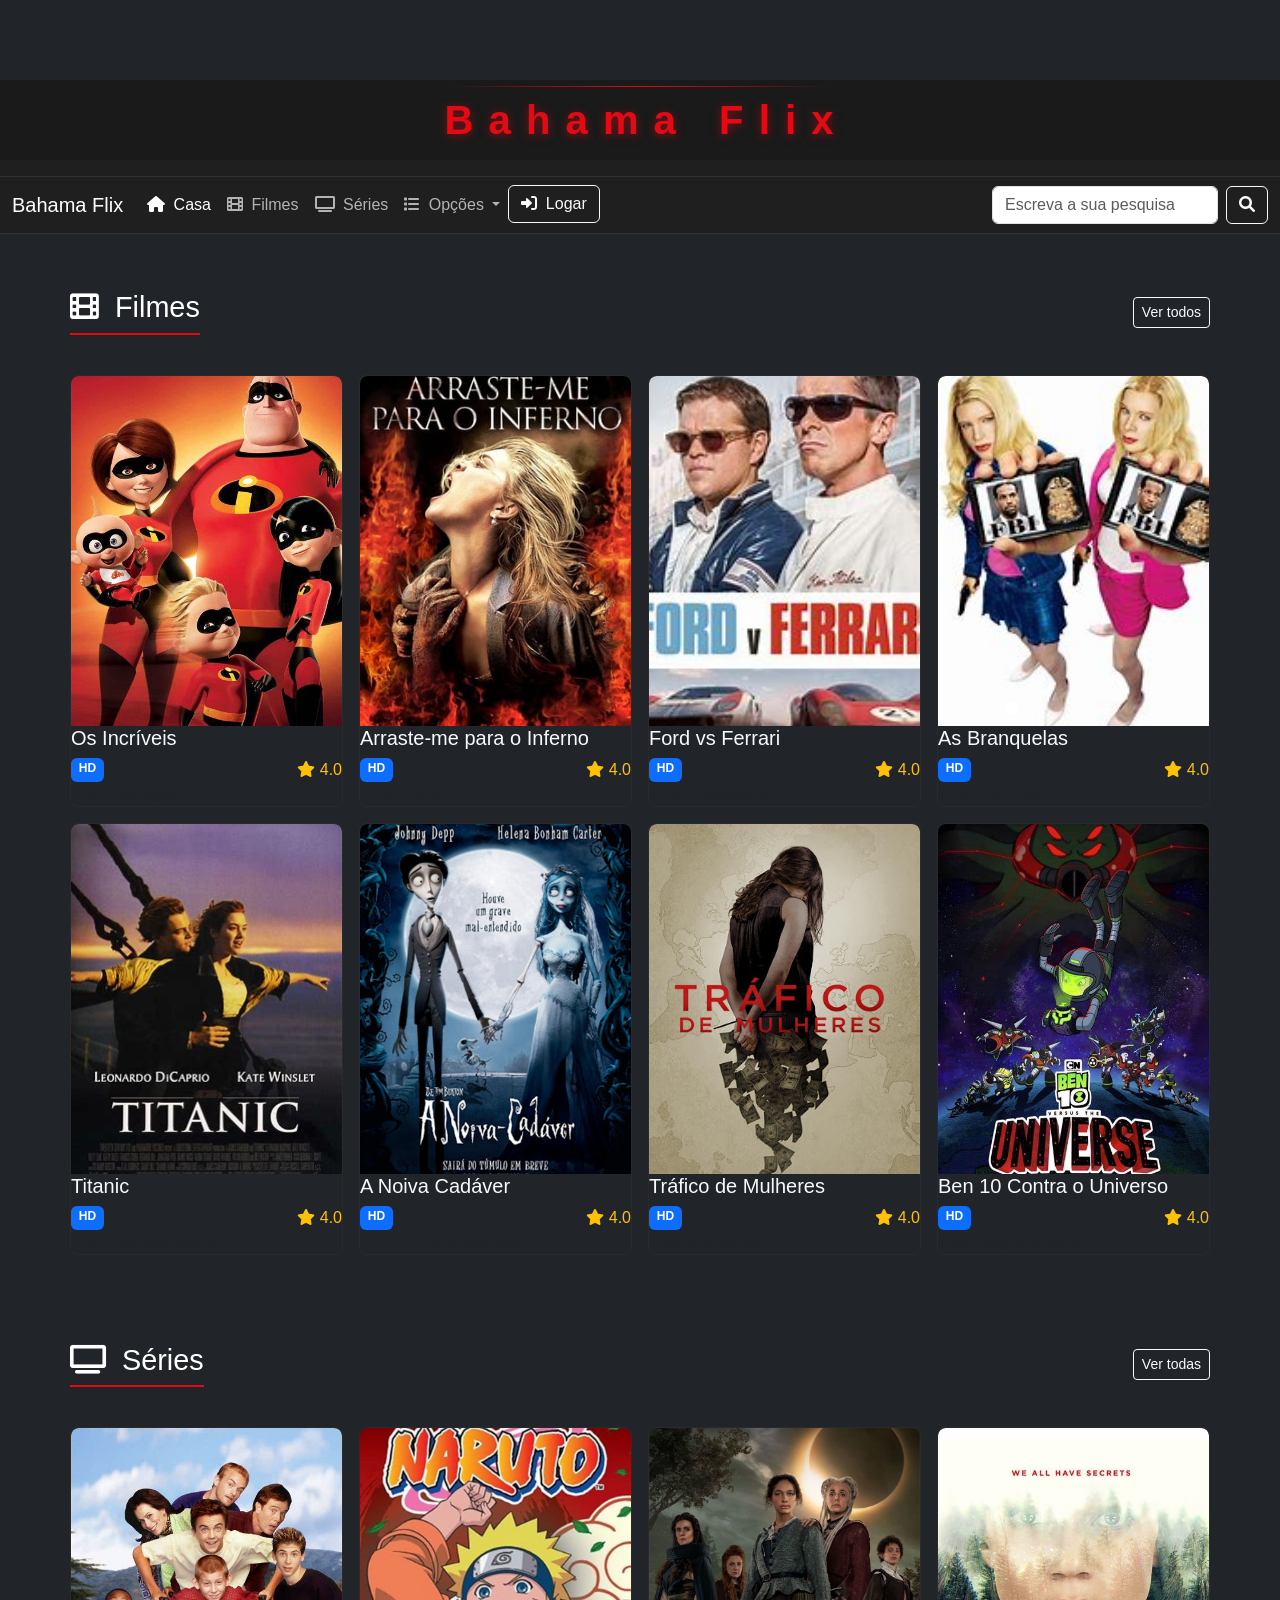
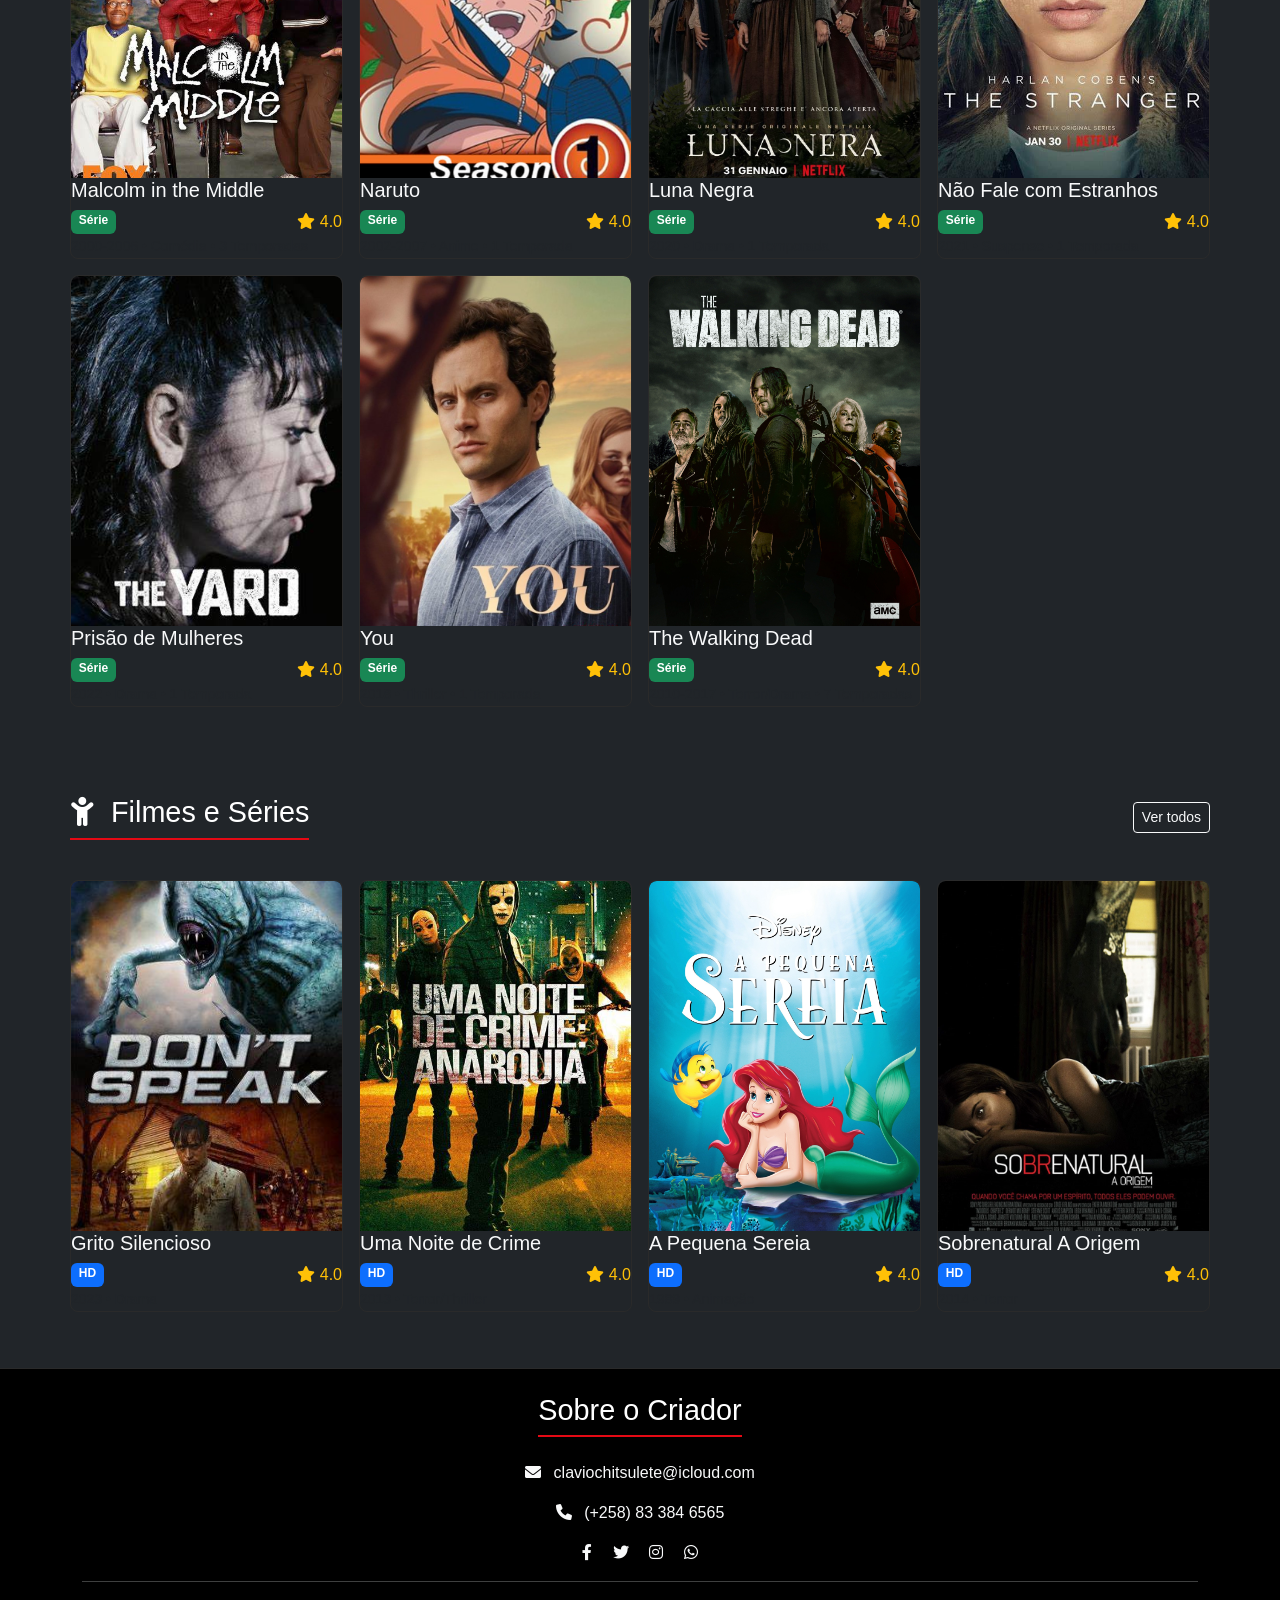
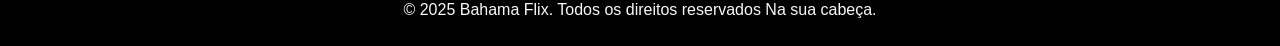
==== commit f9660974: "Update index.html" ====
--- a/index.html
+++ b/index.html
@@ -438,10 +438,8 @@
     <footer class="text-center py-4 bg-black mt-4">
         <div class="container">
             <h2>Sobre o Criador</h2>
-            <p>Meu nome é Clavio Alfredo Chitsulete</p>
             <p><i class="fas fa-envelope me-2"></i> claviochitsulete@icloud.com</p>
-            <p><i class="fas fa-phone me-2"></i> (+258) 87 471 3907</p>
-            <p><i class="fas fa-phone me-2"></i> (+258) 87 471 3907</p>
+            <p><i class="fas fa-phone me-2"></i> (+258) 83 384 6565</p>
             <div class="social-links mt-3">
                 <a href="https://www.facebook.com/ranilde.paulo?mibextid=LQQJ4d" class="text-light me-3" target="_blank"><i class="fab fa-facebook-f"></i></a>
                 <a href="https://twitter.com/seuperfil" class="text-light me-3" target="_blank"><i class="fab fa-twitter"></i></a>
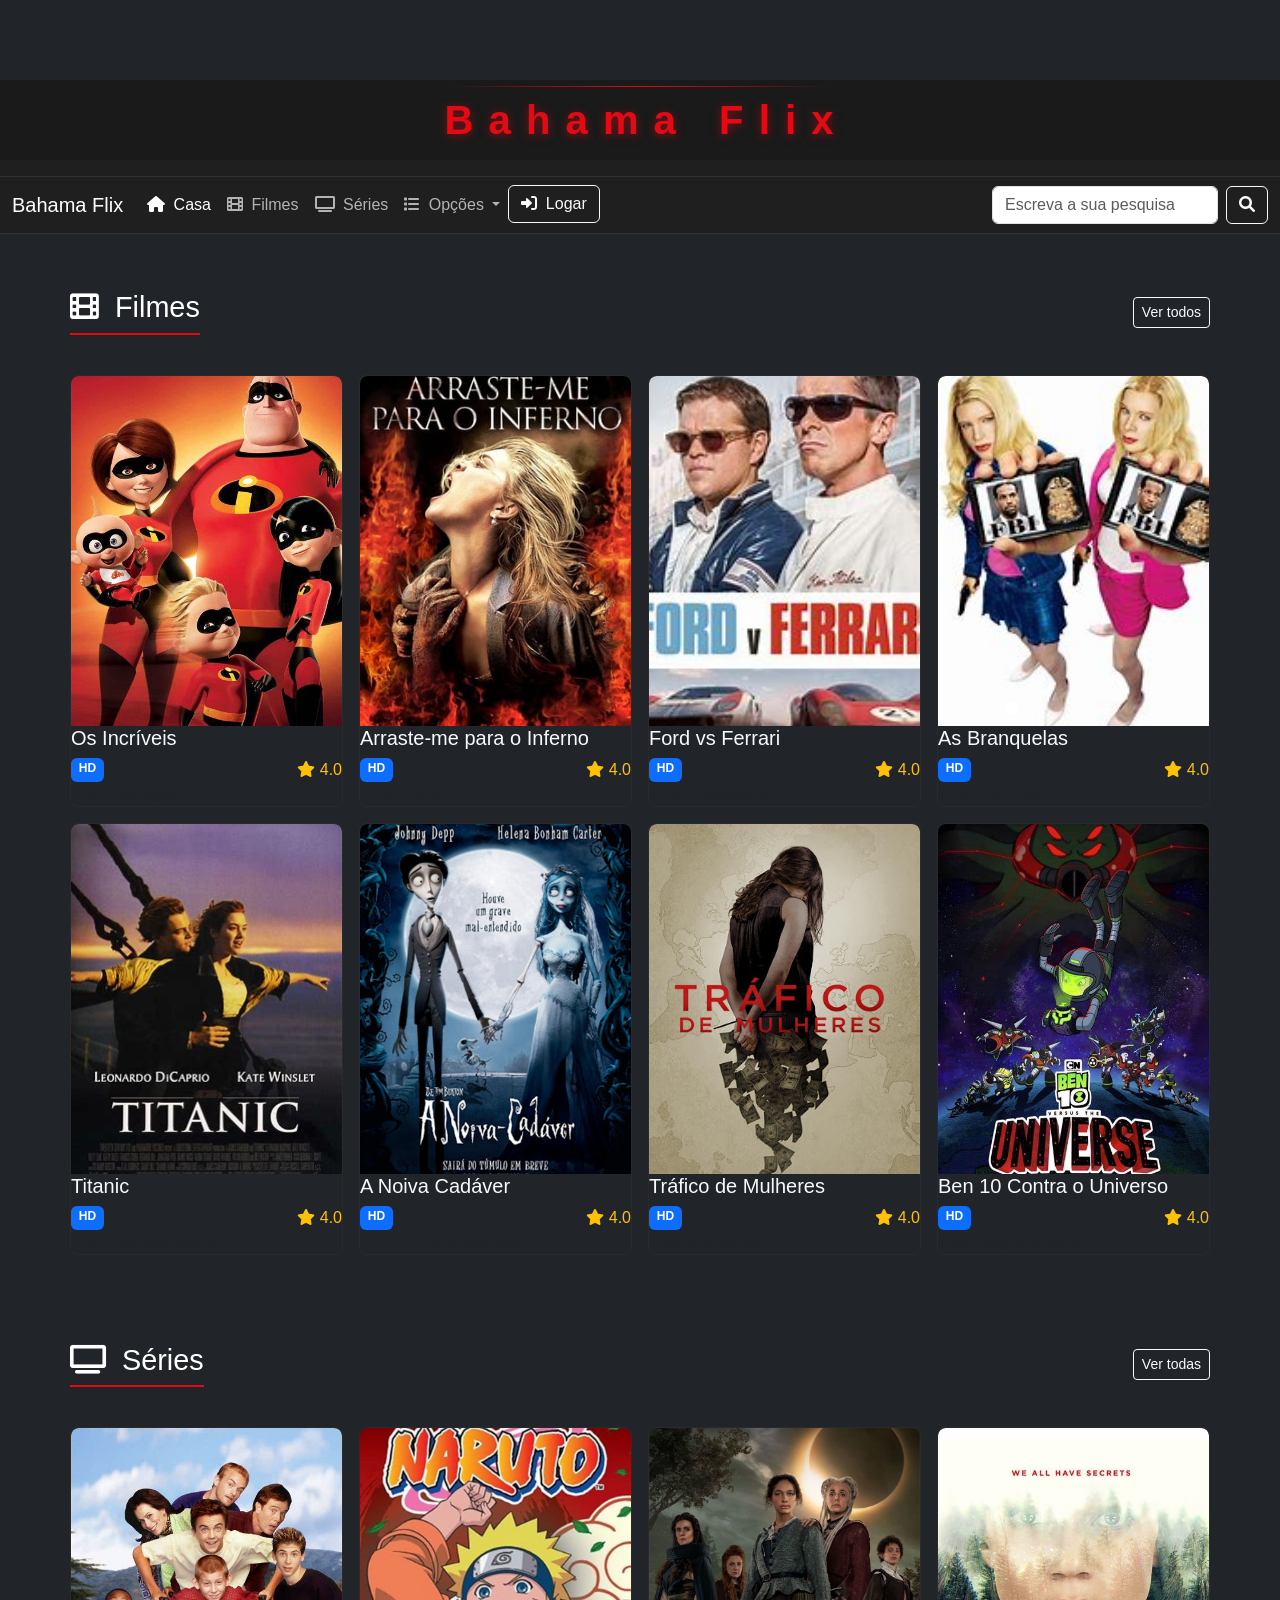
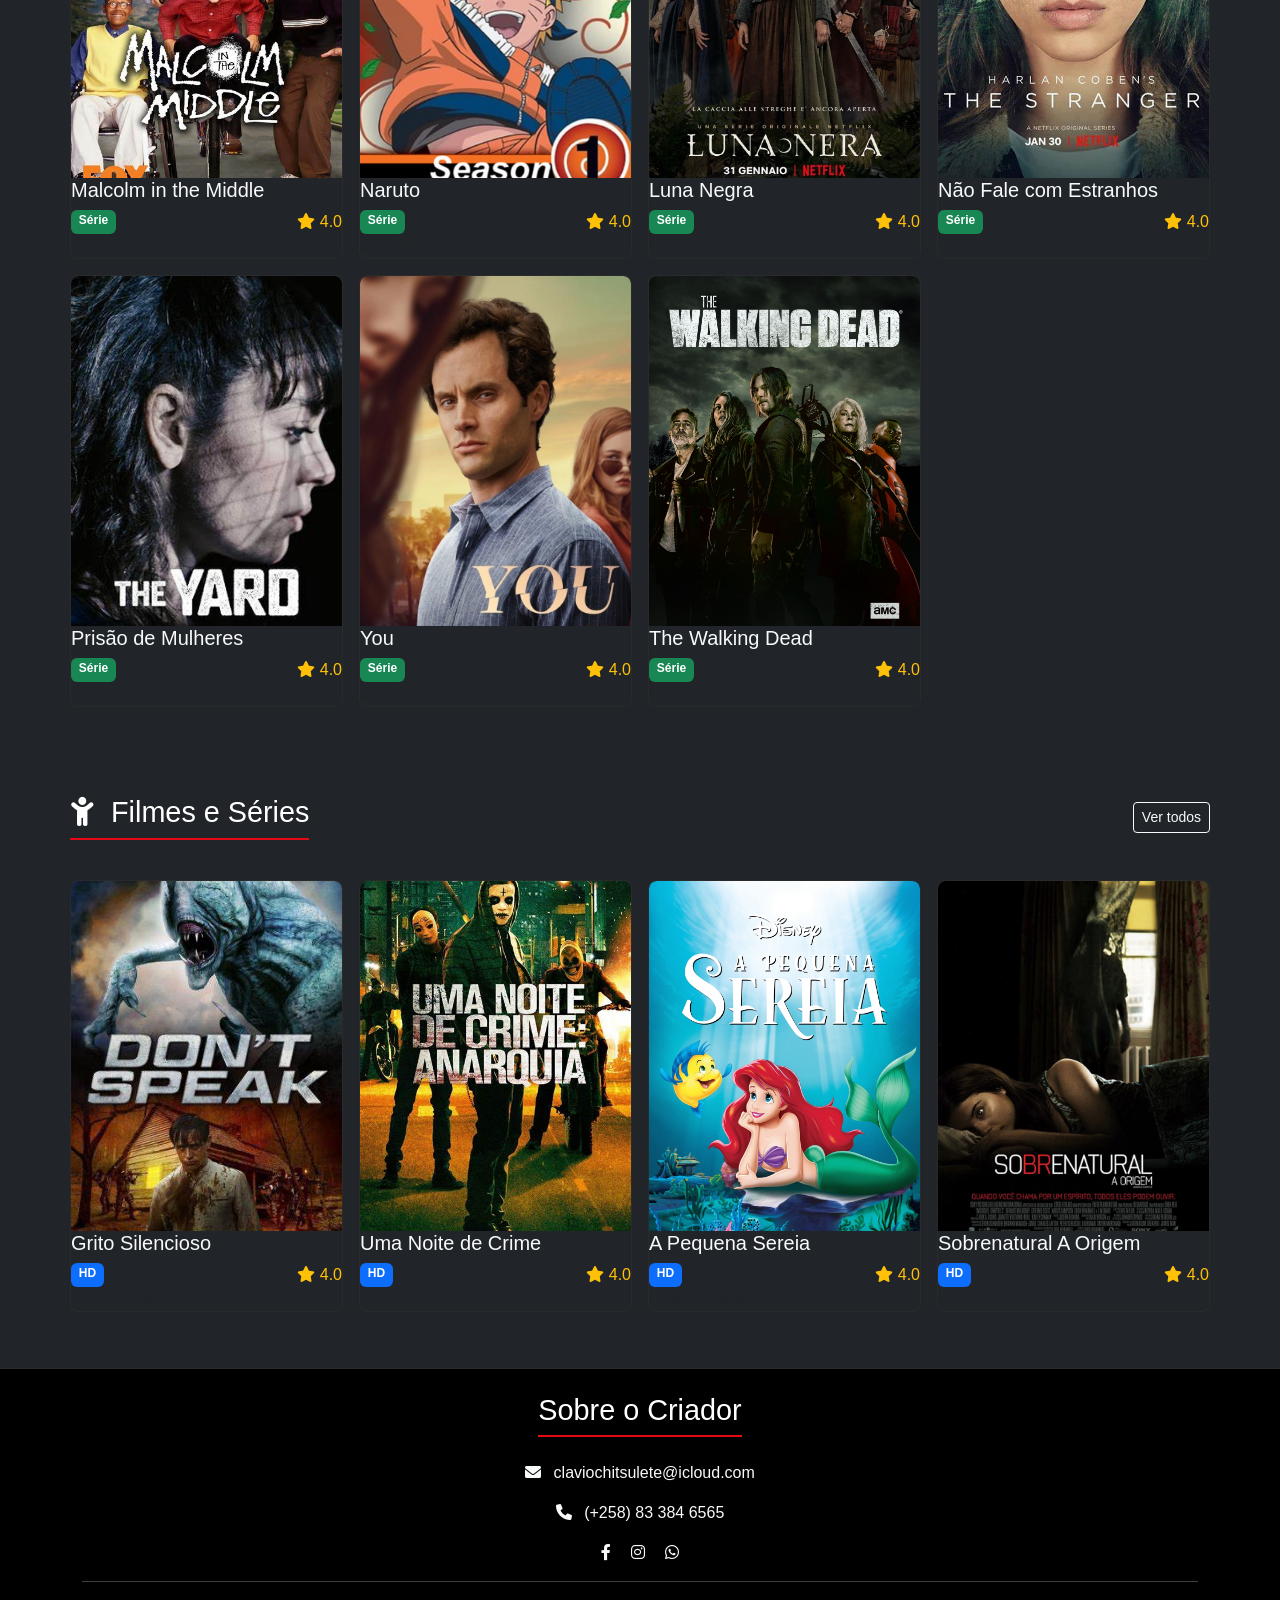
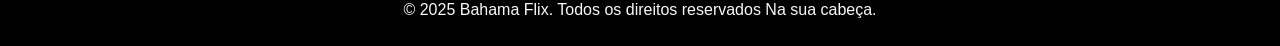
==== commit 4a01726e: "Update index.html" ====
--- a/index.html
+++ b/index.html
@@ -442,7 +442,6 @@
             <p><i class="fas fa-phone me-2"></i> (+258) 83 384 6565</p>
             <div class="social-links mt-3">
                 <a href="https://www.facebook.com/ranilde.paulo?mibextid=LQQJ4d" class="text-light me-3" target="_blank"><i class="fab fa-facebook-f"></i></a>
-                <a href="https://twitter.com/seuperfil" class="text-light me-3" target="_blank"><i class="fab fa-twitter"></i></a>
                 <a href="https://www.instagram.com/claviochitsulete?igsh=N2hvOWE0aWQyanht&utm_source=qr" class="text-light me-3" target="_blank"><i class="fab fa-instagram"></i></a>
                 <a href="https://wa.me/258847944630" class="text-light" target="_blank"><i class="fab fa-whatsapp"></i></a>
             </div>
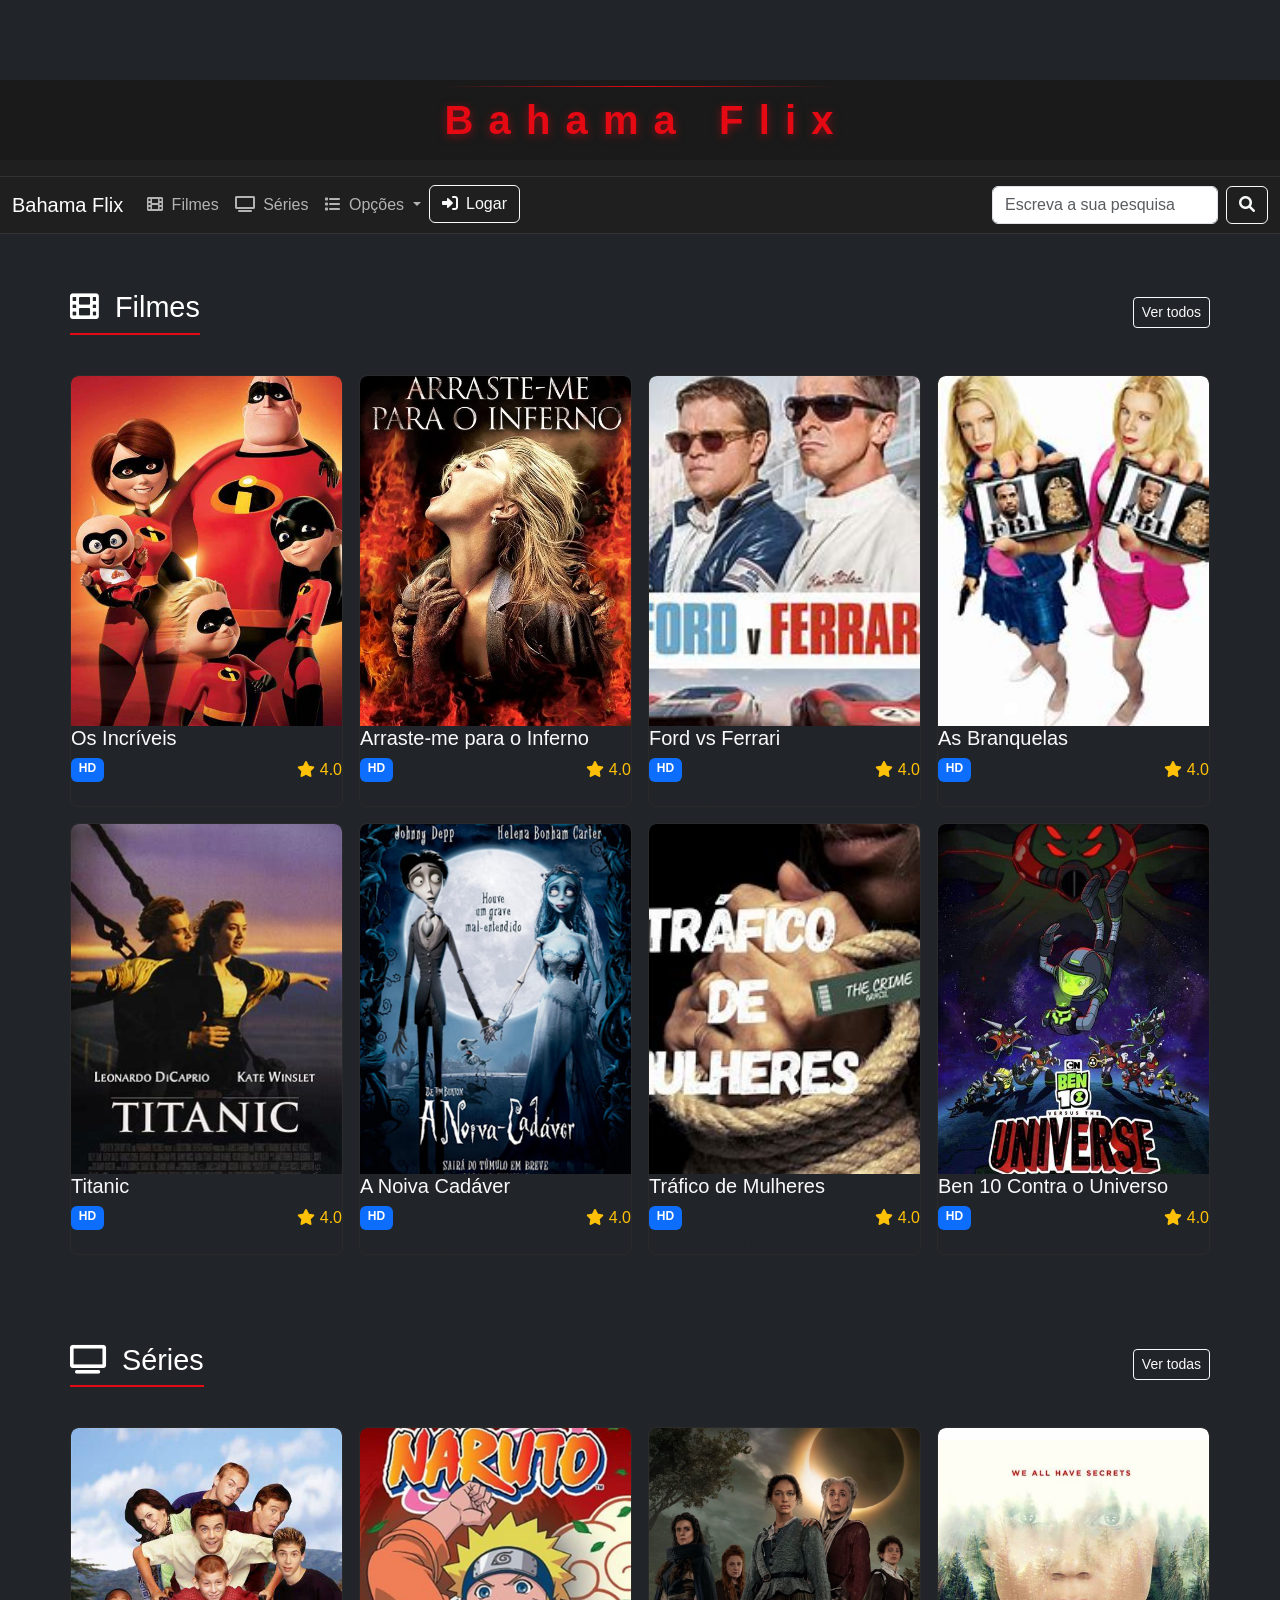
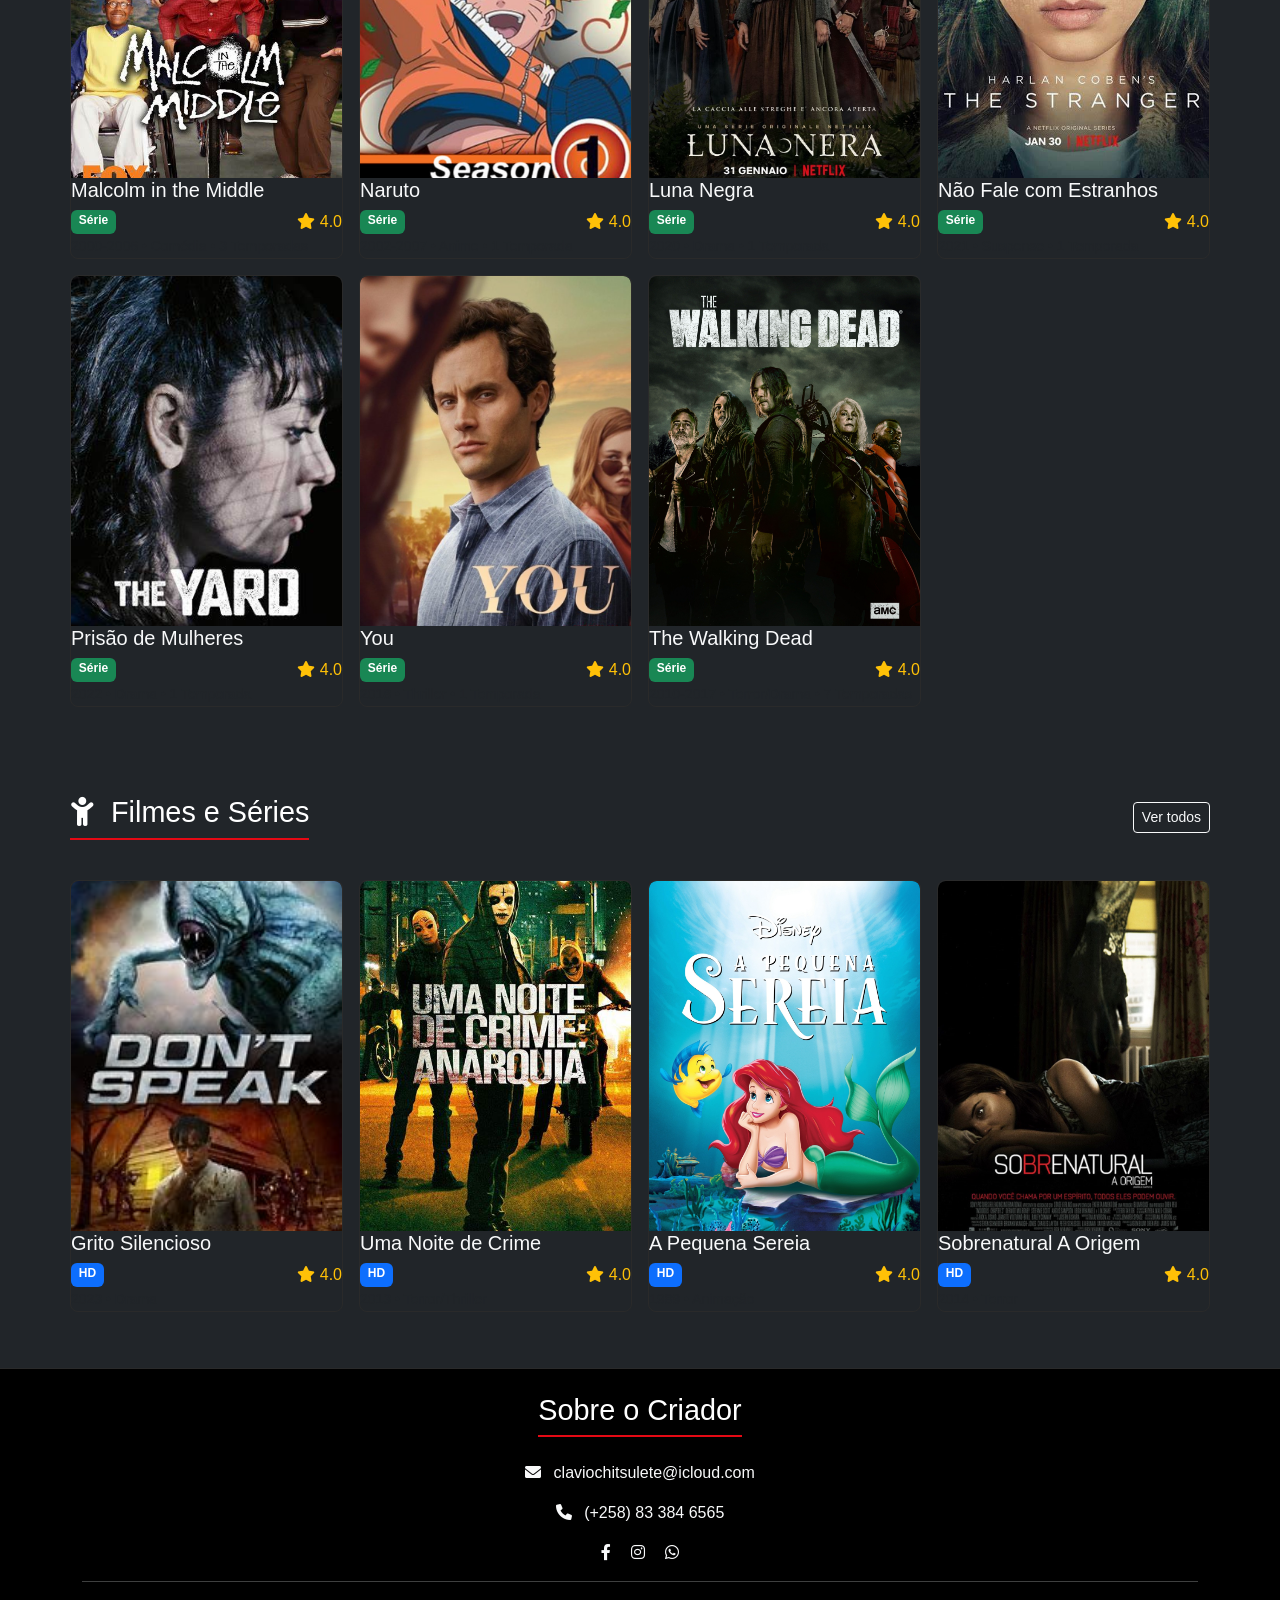
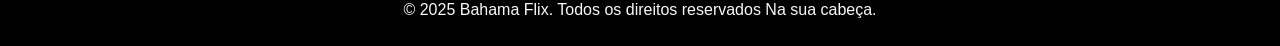
==== commit 53783676: "Update index.html" ====
--- a/index.html
+++ b/index.html
@@ -43,18 +43,17 @@
             </button>
             <div class="collapse navbar-collapse" id="navbarScroll">
                 <ul class="navbar-nav me-auto my-2 my-lg-0 navbar-nav-scroll" style="--bs-scroll-height: 100px;">
-                    <li class="nav-item"><a class="nav-link active" aria-current="page" href="#"><i class="fas fa-home me-1"></i> Casa</a></li>
-                    <li class="nav-item"><a class="nav-link" href="#filmes"><i class="fas fa-film me-1"></i> Filmes</a></li>
+                    <li class="nav-item"><a class="nav-link" href="https://bahamaflixctl.netlify.app/"><i class="fas fa-film me-1"></i> Filmes</a></li>
                     <li class="nav-item"><a class="nav-link" href="#series"><i class="fas fa-tv me-1"></i> Séries</a></li>
                     <li class="nav-item dropdown">
                         <a class="nav-link dropdown-toggle" href="#" id="navbarScrollingDropdown" role="button" data-bs-toggle="dropdown" aria-expanded="false">
                             <i class="fas fa-list me-1"></i> Opções
                         </a>
                         <ul class="dropdown-menu dropdown-menu-dark" aria-labelledby="navbarScrollingDropdown">
-                            <li><a class="dropdown-item" href="#"><i class="fas fa-laugh me-1"></i> Comédia</a></li>
-                            <li><a class="dropdown-item" href="#"><i class="fas fa-fire me-1"></i> Ação</a></li>
-                            <li><a class="dropdown-item" href="#desenho1"><i class="fas fa-child me-1"></i> Desenhos</a></li>
-                            <li><a class="dropdown-item" href="#"><i class="fas fa-ghost me-1"></i> Terror</a></li>
+                            <li><a class="dropdown-item" href="https://bahamaflixcomedia.netlify.app/"><i class="fas fa-laugh me-1"></i> Comédia</a></li>
+                            <li><a class="dropdown-item" href="https://bahamaflixacao.netlify.app/"><i class="fas fa-fire me-1"></i> Ação</a></li>
+                            <li><a class="dropdown-item" href="https://bahamaflixanima.netlify.app/"><i class="fas fa-child me-1"></i> Desenhos</a></li>
+                            <li><a class="dropdown-item" href="https://bahamaflixterror.netlify.app/"><i class="fas fa-ghost me-1"></i> Terror</a></li>
                             <li><hr class="dropdown-divider"></li>
                             <li><a class="dropdown-item" href="avaliar.html"><i class="fas fa-star me-1"></i> Avaliar o Site</a></li> 
                             <li><a class="dropdown-item" href="Site de Jogos"><i class="fas fa-gamepad me-1"></i> Jogos</a></li>
@@ -77,7 +76,7 @@
     <div class="container my-4" id="filmes">
         <div class="d-flex justify-content-between align-items-center mb-3">
             <h2 class="mb-0"><i class="fas fa-film me-2"></i> Filmes</h2>
-            <a href="#" class="btn btn-sm btn-outline-light">Ver todos</a>
+            <a href="https://bahamaflixctl.netlify.app/" class="btn btn-sm btn-outline-light">Ver todos</a>
         </div>
         <div class="row g-3">
             <div class="col-6 col-md-4 col-lg-3">
